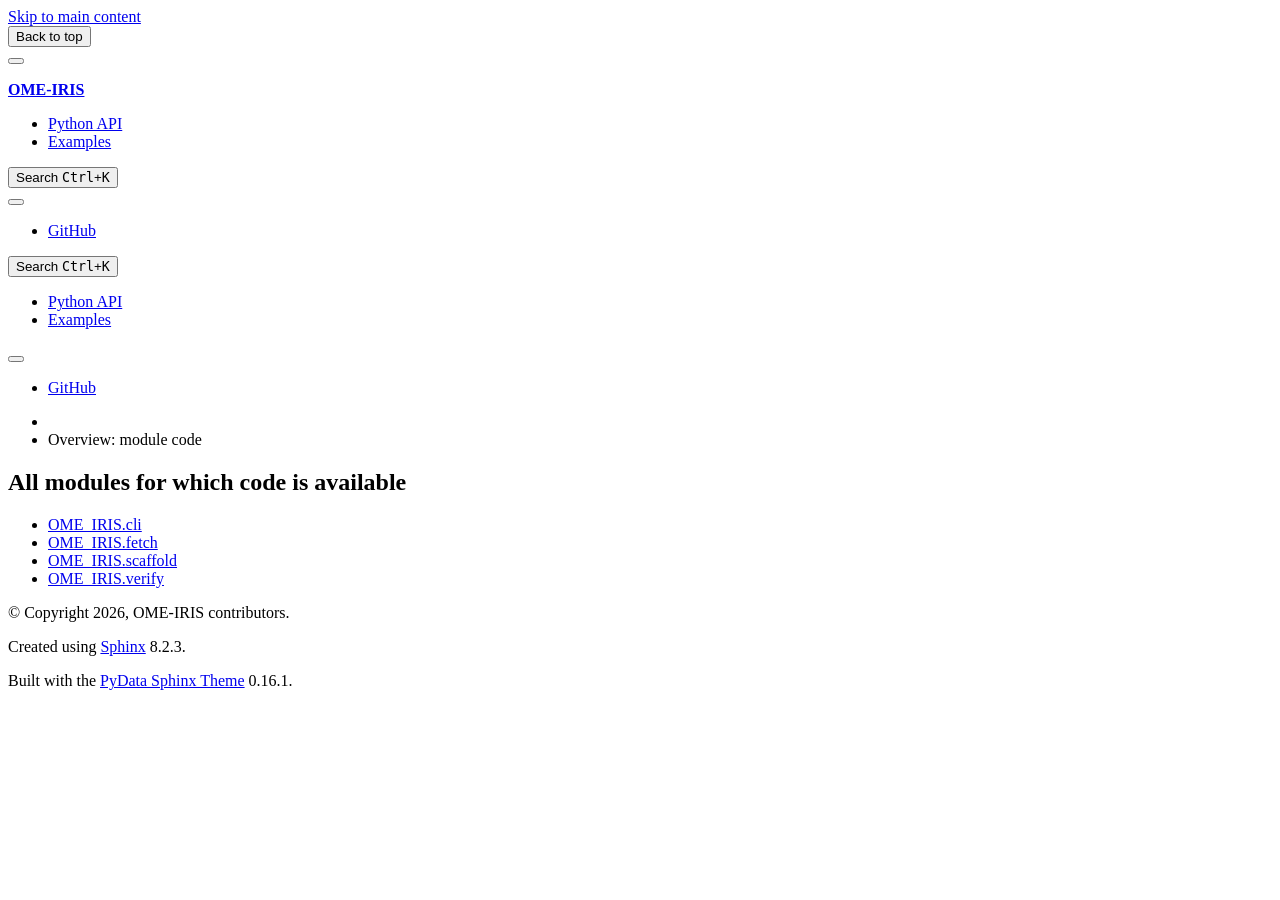
==== _modules/index.html @ 006aa3b8 "Deploying to pages from @ d33bs/OME-IRIS@d303eb231a0f7f720a2506690eaa61949d6cbb72 🚀" ====
<!DOCTYPE html>


<html lang="en" data-content_root="../" >

  <head>
    <meta charset="utf-8" />
    <meta name="viewport" content="width=device-width, initial-scale=1.0" />
    <title>Overview: module code &#8212; OME-IRIS  documentation</title>
  
  
  
  <script data-cfasync="false">
    document.documentElement.dataset.mode = localStorage.getItem("mode") || "";
    document.documentElement.dataset.theme = localStorage.getItem("theme") || "";
  </script>
  <!--
    this give us a css class that will be invisible only if js is disabled
  -->
  <noscript>
    <style>
      .pst-js-only { display: none !important; }

    </style>
  </noscript>
  
  <!-- Loaded before other Sphinx assets -->
  <link href="../_static/styles/theme.css?digest=8878045cc6db502f8baf" rel="stylesheet" />
<link href="../_static/styles/pydata-sphinx-theme.css?digest=8878045cc6db502f8baf" rel="stylesheet" />

    <link rel="stylesheet" type="text/css" href="../_static/pygments.css?v=8f2a1f02" />
    <link rel="stylesheet" type="text/css" href="../_static/mystnb.11b39860a7a0cbfd473a3ad8a317855267ff0bd372690045ca344a6b62be495e.css" />
    <link rel="stylesheet" type="text/css" href="../_static/custom.css?v=cc83fd59" />
  
  <!-- So that users can add custom icons -->
  <script src="../_static/scripts/fontawesome.js?digest=8878045cc6db502f8baf"></script>
  <!-- Pre-loaded scripts that we'll load fully later -->
  <link rel="preload" as="script" href="../_static/scripts/bootstrap.js?digest=8878045cc6db502f8baf" />
<link rel="preload" as="script" href="../_static/scripts/pydata-sphinx-theme.js?digest=8878045cc6db502f8baf" />

    <script src="../_static/documentation_options.js?v=5929fcd5"></script>
    <script src="../_static/doctools.js?v=9bcbadda"></script>
    <script src="../_static/sphinx_highlight.js?v=dc90522c"></script>
    <script>DOCUMENTATION_OPTIONS.pagename = '_modules/index';</script>
    <link rel="index" title="Index" href="../genindex.html" />
    <link rel="search" title="Search" href="../search.html" />
  <meta name="viewport" content="width=device-width, initial-scale=1"/>
  <meta name="docsearch:language" content="en"/>
  <meta name="docsearch:version" content="" />
  </head>
  
  
  <body data-bs-spy="scroll" data-bs-target=".bd-toc-nav" data-offset="180" data-bs-root-margin="0px 0px -60%" data-default-mode="">

  
  
  <div id="pst-skip-link" class="skip-link d-print-none"><a href="#main-content">Skip to main content</a></div>
  
  <div id="pst-scroll-pixel-helper"></div>
  
  <button type="button" class="btn rounded-pill" id="pst-back-to-top">
    <i class="fa-solid fa-arrow-up"></i>Back to top</button>

  
  <dialog id="pst-search-dialog">
    
<form class="bd-search d-flex align-items-center"
      action="../search.html"
      method="get">
  <i class="fa-solid fa-magnifying-glass"></i>
  <input type="search"
         class="form-control"
         name="q"
         placeholder="Search the docs ..."
         aria-label="Search the docs ..."
         autocomplete="off"
         autocorrect="off"
         autocapitalize="off"
         spellcheck="false"/>
  <span class="search-button__kbd-shortcut"><kbd class="kbd-shortcut__modifier">Ctrl</kbd>+<kbd>K</kbd></span>
</form>
  </dialog>

  <div class="pst-async-banner-revealer d-none">
  <aside id="bd-header-version-warning" class="d-none d-print-none" aria-label="Version warning"></aside>
</div>

  
    <header class="bd-header navbar navbar-expand-lg bd-navbar d-print-none">
<div class="bd-header__inner bd-page-width">
  <button class="pst-navbar-icon sidebar-toggle primary-toggle" aria-label="Site navigation">
    <span class="fa-solid fa-bars"></span>
  </button>
  
  
  <div class=" navbar-header-items__start">
    
      <div class="navbar-item">

  
    
  

<a class="navbar-brand logo" href="../index.html">
  
  
  
  
  
  
    <p class="title logo__title">OME-IRIS</p>
  
</a></div>
    
  </div>
  
  <div class=" navbar-header-items">
    
    <div class="me-auto navbar-header-items__center">
      
        <div class="navbar-item">
<nav>
  <ul class="bd-navbar-elements navbar-nav">
    
<li class="nav-item ">
  <a class="nav-link nav-internal" href="../python-api.html">
    Python API
  </a>
</li>


<li class="nav-item ">
  <a class="nav-link nav-internal" href="../examples.html">
    Examples
  </a>
</li>

  </ul>
</nav></div>
      
    </div>
    
    
    <div class="navbar-header-items__end">
      
        <div class="navbar-item navbar-persistent--container">
          

<button class="btn search-button-field search-button__button pst-js-only" title="Search" aria-label="Search" data-bs-placement="bottom" data-bs-toggle="tooltip">
 <i class="fa-solid fa-magnifying-glass"></i>
 <span class="search-button__default-text">Search</span>
 <span class="search-button__kbd-shortcut"><kbd class="kbd-shortcut__modifier">Ctrl</kbd>+<kbd class="kbd-shortcut__modifier">K</kbd></span>
</button>
        </div>
      
      
        <div class="navbar-item">

<button class="btn btn-sm nav-link pst-navbar-icon theme-switch-button pst-js-only" aria-label="Color mode" data-bs-title="Color mode"  data-bs-placement="bottom" data-bs-toggle="tooltip">
  <i class="theme-switch fa-solid fa-sun                fa-lg" data-mode="light" title="Light"></i>
  <i class="theme-switch fa-solid fa-moon               fa-lg" data-mode="dark"  title="Dark"></i>
  <i class="theme-switch fa-solid fa-circle-half-stroke fa-lg" data-mode="auto"  title="System Settings"></i>
</button></div>
      
        <div class="navbar-item"><ul class="navbar-icon-links"
    aria-label="Icon Links">
        <li class="nav-item">
          
          
          
          
          
          
          
          
          <a href="https://github.com/d33bs/OME-IRIS" title="GitHub" class="nav-link pst-navbar-icon" rel="noopener" target="_blank" data-bs-toggle="tooltip" data-bs-placement="bottom"><i class="fa-brands fa-github fa-lg" aria-hidden="true"></i>
            <span class="sr-only">GitHub</span></a>
        </li>
</ul></div>
      
    </div>
    
  </div>
  
  
    <div class="navbar-persistent--mobile">

<button class="btn search-button-field search-button__button pst-js-only" title="Search" aria-label="Search" data-bs-placement="bottom" data-bs-toggle="tooltip">
 <i class="fa-solid fa-magnifying-glass"></i>
 <span class="search-button__default-text">Search</span>
 <span class="search-button__kbd-shortcut"><kbd class="kbd-shortcut__modifier">Ctrl</kbd>+<kbd class="kbd-shortcut__modifier">K</kbd></span>
</button>
    </div>
  

  
</div>

    </header>
  

  <div class="bd-container">
    <div class="bd-container__inner bd-page-width">
      
      
      
        
      
      <dialog id="pst-primary-sidebar-modal"></dialog>
      <div id="pst-primary-sidebar" class="bd-sidebar-primary bd-sidebar hide-on-wide">
        

  
  <div class="sidebar-header-items sidebar-primary__section">
    
    
      <div class="sidebar-header-items__center">
        
          
          
            <div class="navbar-item">
<nav>
  <ul class="bd-navbar-elements navbar-nav">
    
<li class="nav-item ">
  <a class="nav-link nav-internal" href="../python-api.html">
    Python API
  </a>
</li>


<li class="nav-item ">
  <a class="nav-link nav-internal" href="../examples.html">
    Examples
  </a>
</li>

  </ul>
</nav></div>
          
        
      </div>
    
    
    
      <div class="sidebar-header-items__end">
        
          <div class="navbar-item">

<button class="btn btn-sm nav-link pst-navbar-icon theme-switch-button pst-js-only" aria-label="Color mode" data-bs-title="Color mode"  data-bs-placement="bottom" data-bs-toggle="tooltip">
  <i class="theme-switch fa-solid fa-sun                fa-lg" data-mode="light" title="Light"></i>
  <i class="theme-switch fa-solid fa-moon               fa-lg" data-mode="dark"  title="Dark"></i>
  <i class="theme-switch fa-solid fa-circle-half-stroke fa-lg" data-mode="auto"  title="System Settings"></i>
</button></div>
        
          <div class="navbar-item"><ul class="navbar-icon-links"
    aria-label="Icon Links">
        <li class="nav-item">
          
          
          
          
          
          
          
          
          <a href="https://github.com/d33bs/OME-IRIS" title="GitHub" class="nav-link pst-navbar-icon" rel="noopener" target="_blank" data-bs-toggle="tooltip" data-bs-placement="bottom"><i class="fa-brands fa-github fa-lg" aria-hidden="true"></i>
            <span class="sr-only">GitHub</span></a>
        </li>
</ul></div>
        
      </div>
    
  </div>
  
  
  <div class="sidebar-primary-items__end sidebar-primary__section">
      <div class="sidebar-primary-item">
<div id="ethical-ad-placement"
      class="flat"
      data-ea-publisher="readthedocs"
      data-ea-type="readthedocs-sidebar"
      data-ea-manual="true">
</div></div>
  </div>


      </div>
      
      <main id="main-content" class="bd-main" role="main">
        
        
          <div class="bd-content">
            <div class="bd-article-container">
              
              <div class="bd-header-article d-print-none">
<div class="header-article-items header-article__inner">
  
    <div class="header-article-items__start">
      
        <div class="header-article-item">

<nav aria-label="Breadcrumb" class="d-print-none">
  <ul class="bd-breadcrumbs">
    
    <li class="breadcrumb-item breadcrumb-home">
      <a href="../index.html" class="nav-link" aria-label="Home">
        <i class="fa-solid fa-home"></i>
      </a>
    </li>
    <li class="breadcrumb-item active" aria-current="page"><span class="ellipsis">Overview: module code</span></li>
  </ul>
</nav>
</div>
      
    </div>
  
  
</div>
</div>
              
              
              
                
<div id="searchbox"></div>
                <article class="bd-article">
                  
  <h1>All modules for which code is available</h1>
<ul><li><a href="OME_IRIS/cli.html">OME_IRIS.cli</a></li>
<li><a href="OME_IRIS/fetch.html">OME_IRIS.fetch</a></li>
<li><a href="OME_IRIS/scaffold.html">OME_IRIS.scaffold</a></li>
<li><a href="OME_IRIS/verify.html">OME_IRIS.verify</a></li>
</ul>

                </article>
              
              
              
              
              
                <footer class="prev-next-footer d-print-none">
                  
<div class="prev-next-area">
</div>
                </footer>
              
            </div>
            
            
              
            
          </div>
          <footer class="bd-footer-content">
            
          </footer>
        
      </main>
    </div>
  </div>
  
  <!-- Scripts loaded after <body> so the DOM is not blocked -->
  <script defer src="../_static/scripts/bootstrap.js?digest=8878045cc6db502f8baf"></script>
<script defer src="../_static/scripts/pydata-sphinx-theme.js?digest=8878045cc6db502f8baf"></script>

  <footer class="bd-footer">
<div class="bd-footer__inner bd-page-width">
  
    <div class="footer-items__start">
      
        <div class="footer-item">

  <p class="copyright">
    
      © Copyright 2026, OME-IRIS contributors.
      <br/>
    
  </p>
</div>
      
    </div>
  
  
    <div class="footer-items__center">
      
        <div class="footer-item">

  <p class="sphinx-version">
    Created using <a href="https://www.sphinx-doc.org/">Sphinx</a> 8.2.3.
    <br/>
  </p>
</div>
      
    </div>
  
  
    <div class="footer-items__end">
      
        <div class="footer-item">
<p class="theme-version">
  <!-- # L10n: Setting the PST URL as an argument as this does not need to be localized -->
  Built with the <a href="https://pydata-sphinx-theme.readthedocs.io/en/stable/index.html">PyData Sphinx Theme</a> 0.16.1.
</p></div>
      
    </div>
  
</div>

  </footer>
  </body>
</html>
---- _static/styles/theme.css ----
/* Provided by Sphinx's 'basic' theme, and included in the final set of assets */
@import "../basic.css";
---- _static/pygments.css ----
html[data-theme="light"] .highlight pre { line-height: 125%; }
html[data-theme="light"] .highlight td.linenos .normal { color: inherit; background-color: transparent; padding-left: 5px; padding-right: 5px; }
html[data-theme="light"] .highlight span.linenos { color: inherit; background-color: transparent; padding-left: 5px; padding-right: 5px; }
html[data-theme="light"] .highlight td.linenos .special { color: #000000; background-color: #ffffc0; padding-left: 5px; padding-right: 5px; }
html[data-theme="light"] .highlight span.linenos.special { color: #000000; background-color: #ffffc0; padding-left: 5px; padding-right: 5px; }
html[data-theme="light"] .highlight .hll { background-color: #fae4c2 }
html[data-theme="light"] .highlight { background: #fefefe; color: #080808 }
html[data-theme="light"] .highlight .c { color: #515151 } /* Comment */
html[data-theme="light"] .highlight .err { color: #A12236 } /* Error */
html[data-theme="light"] .highlight .k { color: #6730C5 } /* Keyword */
html[data-theme="light"] .highlight .l { color: #7F4707 } /* Literal */
html[data-theme="light"] .highlight .n { color: #080808 } /* Name */
html[data-theme="light"] .highlight .o { color: #00622F } /* Operator */
html[data-theme="light"] .highlight .p { color: #080808 } /* Punctuation */
html[data-theme="light"] .highlight .ch { color: #515151 } /* Comment.Hashbang */
html[data-theme="light"] .highlight .cm { color: #515151 } /* Comment.Multiline */
html[data-theme="light"] .highlight .cp { color: #515151 } /* Comment.Preproc */
html[data-theme="light"] .highlight .cpf { color: #515151 } /* Comment.PreprocFile */
html[data-theme="light"] .highlight .c1 { color: #515151 } /* Comment.Single */
html[data-theme="light"] .highlight .cs { color: #515151 } /* Comment.Special */
html[data-theme="light"] .highlight .gd { color: #005B82 } /* Generic.Deleted */
html[data-theme="light"] .highlight .ge { font-style: italic } /* Generic.Emph */
html[data-theme="light"] .highlight .gh { color: #005B82 } /* Generic.Heading */
html[data-theme="light"] .highlight .gs { font-weight: bold } /* Generic.Strong */
html[data-theme="light"] .highlight .gu { color: #005B82 } /* Generic.Subheading */
html[data-theme="light"] .highlight .kc { color: #6730C5 } /* Keyword.Constant */
html[data-theme="light"] .highlight .kd { color: #6730C5 } /* Keyword.Declaration */
html[data-theme="light"] .highlight .kn { color: #6730C5 } /* Keyword.Namespace */
html[data-theme="light"] .highlight .kp { color: #6730C5 } /* Keyword.Pseudo */
html[data-theme="light"] .highlight .kr { color: #6730C5 } /* Keyword.Reserved */
html[data-theme="light"] .highlight .kt { color: #7F4707 } /* Keyword.Type */
html[data-theme="light"] .highlight .ld { color: #7F4707 } /* Literal.Date */
html[data-theme="light"] .highlight .m { color: #7F4707 } /* Literal.Number */
html[data-theme="light"] .highlight .s { color: #00622F } /* Literal.String */
html[data-theme="light"] .highlight .na { color: #912583 } /* Name.Attribute */
html[data-theme="light"] .highlight .nb { color: #7F4707 } /* Name.Builtin */
html[data-theme="light"] .highlight .nc { color: #005B82 } /* Name.Class */
html[data-theme="light"] .highlight .no { color: #005B82 } /* Name.Constant */
html[data-theme="light"] .highlight .nd { color: #7F4707 } /* Name.Decorator */
html[data-theme="light"] .highlight .ni { color: #00622F } /* Name.Entity */
html[data-theme="light"] .highlight .ne { color: #6730C5 } /* Name.Exception */
html[data-theme="light"] .highlight .nf { color: #005B82 } /* Name.Function */
html[data-theme="light"] .highlight .nl { color: #7F4707 } /* Name.Label */
html[data-theme="light"] .highlight .nn { color: #080808 } /* Name.Namespace */
html[data-theme="light"] .highlight .nx { color: #080808 } /* Name.Other */
html[data-theme="light"] .highlight .py { color: #005B82 } /* Name.Property */
html[data-theme="light"] .highlight .nt { color: #005B82 } /* Name.Tag */
html[data-theme="light"] .highlight .nv { color: #A12236 } /* Name.Variable */
html[data-theme="light"] .highlight .ow { color: #6730C5 } /* Operator.Word */
html[data-theme="light"] .highlight .pm { color: #080808 } /* Punctuation.Marker */
html[data-theme="light"] .highlight .w { color: #080808 } /* Text.Whitespace */
html[data-theme="light"] .highlight .mb { color: #7F4707 } /* Literal.Number.Bin */
html[data-theme="light"] .highlight .mf { color: #7F4707 } /* Literal.Number.Float */
html[data-theme="light"] .highlight .mh { color: #7F4707 } /* Literal.Number.Hex */
html[data-theme="light"] .highlight .mi { color: #7F4707 } /* Literal.Number.Integer */
html[data-theme="light"] .highlight .mo { color: #7F4707 } /* Literal.Number.Oct */
html[data-theme="light"] .highlight .sa { color: #00622F } /* Literal.String.Affix */
html[data-theme="light"] .highlight .sb { color: #00622F } /* Literal.String.Backtick */
html[data-theme="light"] .highlight .sc { color: #00622F } /* Literal.String.Char */
html[data-theme="light"] .highlight .dl { color: #00622F } /* Literal.String.Delimiter */
html[data-theme="light"] .highlight .sd { color: #00622F } /* Literal.String.Doc */
html[data-theme="light"] .highlight .s2 { color: #00622F } /* Literal.String.Double */
html[data-theme="light"] .highlight .se { color: #00622F } /* Literal.String.Escape */
html[data-theme="light"] .highlight .sh { color: #00622F } /* Literal.String.Heredoc */
html[data-theme="light"] .highlight .si { color: #00622F } /* Literal.String.Interpol */
html[data-theme="light"] .highlight .sx { color: #00622F } /* Literal.String.Other */
html[data-theme="light"] .highlight .sr { color: #A12236 } /* Literal.String.Regex */
html[data-theme="light"] .highlight .s1 { color: #00622F } /* Literal.String.Single */
html[data-theme="light"] .highlight .ss { color: #005B82 } /* Literal.String.Symbol */
html[data-theme="light"] .highlight .bp { color: #7F4707 } /* Name.Builtin.Pseudo */
html[data-theme="light"] .highlight .fm { color: #005B82 } /* Name.Function.Magic */
html[data-theme="light"] .highlight .vc { color: #A12236 } /* Name.Variable.Class */
html[data-theme="light"] .highlight .vg { color: #A12236 } /* Name.Variable.Global */
html[data-theme="light"] .highlight .vi { color: #A12236 } /* Name.Variable.Instance */
html[data-theme="light"] .highlight .vm { color: #7F4707 } /* Name.Variable.Magic */
html[data-theme="light"] .highlight .il { color: #7F4707 } /* Literal.Number.Integer.Long */
html[data-theme="dark"] .highlight pre { line-height: 125%; }
html[data-theme="dark"] .highlight td.linenos .normal { color: inherit; background-color: transparent; padding-left: 5px; padding-right: 5px; }
html[data-theme="dark"] .highlight span.linenos { color: inherit; background-color: transparent; padding-left: 5px; padding-right: 5px; }
html[data-theme="dark"] .highlight td.linenos .special { color: #000000; background-color: #ffffc0; padding-left: 5px; padding-right: 5px; }
html[data-theme="dark"] .highlight span.linenos.special { color: #000000; background-color: #ffffc0; padding-left: 5px; padding-right: 5px; }
html[data-theme="dark"] .highlight .hll { background-color: #ffd9002e }
html[data-theme="dark"] .highlight { background: #2b2b2b; color: #F8F8F2 }
html[data-theme="dark"] .highlight .c { color: #FFD900 } /* Comment */
html[data-theme="dark"] .highlight .err { color: #FFA07A } /* Error */
html[data-theme="dark"] .highlight .k { color: #DCC6E0 } /* Keyword */
html[data-theme="dark"] .highlight .l { color: #FFD900 } /* Literal */
html[data-theme="dark"] .highlight .n { color: #F8F8F2 } /* Name */
html[data-theme="dark"] .highlight .o { color: #ABE338 } /* Operator */
html[data-theme="dark"] .highlight .p { color: #F8F8F2 } /* Punctuation */
html[data-theme="dark"] .highlight .ch { color: #FFD900 } /* Comment.Hashbang */
html[data-theme="dark"] .highlight .cm { color: #FFD900 } /* Comment.Multiline */
html[data-theme="dark"] .highlight .cp { color: #FFD900 } /* Comment.Preproc */
html[data-theme="dark"] .highlight .cpf { color: #FFD900 } /* Comment.PreprocFile */
html[data-theme="dark"] .highlight .c1 { color: #FFD900 } /* Comment.Single */
html[data-theme="dark"] .highlight .cs { color: #FFD900 } /* Comment.Special */
html[data-theme="dark"] .highlight .gd { color: #00E0E0 } /* Generic.Deleted */
html[data-theme="dark"] .highlight .ge { font-style: italic } /* Generic.Emph */
html[data-theme="dark"] .highlight .gh { color: #00E0E0 } /* Generic.Heading */
html[data-theme="dark"] .highlight .gs { font-weight: bold } /* Generic.Strong */
html[data-theme="dark"] .highlight .gu { color: #00E0E0 } /* Generic.Subheading */
html[data-theme="dark"] .highlight .kc { color: #DCC6E0 } /* Keyword.Constant */
html[data-theme="dark"] .highlight .kd { color: #DCC6E0 } /* Keyword.Declaration */
html[data-theme="dark"] .highlight .kn { color: #DCC6E0 } /* Keyword.Namespace */
html[data-theme="dark"] .highlight .kp { color: #DCC6E0 } /* Keyword.Pseudo */
html[data-theme="dark"] .highlight .kr { color: #DCC6E0 } /* Keyword.Reserved */
html[data-theme="dark"] .highlight .kt { color: #FFD900 } /* Keyword.Type */
html[data-theme="dark"] .highlight .ld { color: #FFD900 } /* Literal.Date */
html[data-theme="dark"] .highlight .m { color: #FFD900 } /* Literal.Number */
html[data-theme="dark"] .highlight .s { color: #ABE338 } /* Literal.String */
html[data-theme="dark"] .highlight .na { color: #FFD900 } /* Name.Attribute */
html[data-theme="dark"] .highlight .nb { color: #FFD900 } /* Name.Builtin */
html[data-theme="dark"] .highlight .nc { color: #00E0E0 } /* Name.Class */
html[data-theme="dark"] .highlight .no { color: #00E0E0 } /* Name.Constant */
html[data-theme="dark"] .highlight .nd { color: #FFD900 } /* Name.Decorator */
html[data-theme="dark"] .highlight .ni { color: #ABE338 } /* Name.Entity */
html[data-theme="dark"] .highlight .ne { color: #DCC6E0 } /* Name.Exception */
html[data-theme="dark"] .highlight .nf { color: #00E0E0 } /* Name.Function */
html[data-theme="dark"] .highlight .nl { color: #FFD900 } /* Name.Label */
html[data-theme="dark"] .highlight .nn { color: #F8F8F2 } /* Name.Namespace */
html[data-theme="dark"] .highlight .nx { color: #F8F8F2 } /* Name.Other */
html[data-theme="dark"] .highlight .py { color: #00E0E0 } /* Name.Property */
html[data-theme="dark"] .highlight .nt { color: #00E0E0 } /* Name.Tag */
html[data-theme="dark"] .highlight .nv { color: #FFA07A } /* Name.Variable */
html[data-theme="dark"] .highlight .ow { color: #DCC6E0 } /* Operator.Word */
html[data-theme="dark"] .highlight .pm { color: #F8F8F2 } /* Punctuation.Marker */
html[data-theme="dark"] .highlight .w { color: #F8F8F2 } /* Text.Whitespace */
html[data-theme="dark"] .highlight .mb { color: #FFD900 } /* Literal.Number.Bin */
html[data-theme="dark"] .highlight .mf { color: #FFD900 } /* Literal.Number.Float */
html[data-theme="dark"] .highlight .mh { color: #FFD900 } /* Literal.Number.Hex */
html[data-theme="dark"] .highlight .mi { color: #FFD900 } /* Literal.Number.Integer */
html[data-theme="dark"] .highlight .mo { color: #FFD900 } /* Literal.Number.Oct */
html[data-theme="dark"] .highlight .sa { color: #ABE338 } /* Literal.String.Affix */
html[data-theme="dark"] .highlight .sb { color: #ABE338 } /* Literal.String.Backtick */
html[data-theme="dark"] .highlight .sc { color: #ABE338 } /* Literal.String.Char */
html[data-theme="dark"] .highlight .dl { color: #ABE338 } /* Literal.String.Delimiter */
html[data-theme="dark"] .highlight .sd { color: #ABE338 } /* Literal.String.Doc */
html[data-theme="dark"] .highlight .s2 { color: #ABE338 } /* Literal.String.Double */
html[data-theme="dark"] .highlight .se { color: #ABE338 } /* Literal.String.Escape */
html[data-theme="dark"] .highlight .sh { color: #ABE338 } /* Literal.String.Heredoc */
html[data-theme="dark"] .highlight .si { color: #ABE338 } /* Literal.String.Interpol */
html[data-theme="dark"] .highlight .sx { color: #ABE338 } /* Literal.String.Other */
html[data-theme="dark"] .highlight .sr { color: #FFA07A } /* Literal.String.Regex */
html[data-theme="dark"] .highlight .s1 { color: #ABE338 } /* Literal.String.Single */
html[data-theme="dark"] .highlight .ss { color: #00E0E0 } /* Literal.String.Symbol */
html[data-theme="dark"] .highlight .bp { color: #FFD900 } /* Name.Builtin.Pseudo */
html[data-theme="dark"] .highlight .fm { color: #00E0E0 } /* Name.Function.Magic */
html[data-theme="dark"] .highlight .vc { color: #FFA07A } /* Name.Variable.Class */
html[data-theme="dark"] .highlight .vg { color: #FFA07A } /* Name.Variable.Global */
html[data-theme="dark"] .highlight .vi { color: #FFA07A } /* Name.Variable.Instance */
html[data-theme="dark"] .highlight .vm { color: #FFD900 } /* Name.Variable.Magic */
html[data-theme="dark"] .highlight .il { color: #FFD900 } /* Literal.Number.Integer.Long */
---- _static/mystnb.11b39860a7a0cbfd473a3ad8a317855267ff0bd372690045ca344a6b62be495e.css ----
/* Dark mode support:
 * if <html> (e.g. Furo theme) or <body> (e.g. PyData theme) has `data-theme` set, respect it.
 * else default to the system color scheme
 */
@media (prefers-color-scheme: dark) {
	:root {
		--light: ;
		--dark: initial;
	}
}

@media (prefers-color-scheme: light) {
	:root {
		--dark: ;
		--light: initial;
	}
}

:is(html, body)[data-theme="dark"] {
	--light: ;
	--dark: initial;
}

:is(html, body)[data-theme="light"] {
	--dark: ;
	--light: initial;
}

/* Variables */
:root {
  /*
  Following palettes are generated by using https://m2.material.io/design/color/the-color-system.html#tools-for-picking-colors
  - neutral palette with #fcfcfc and danger palette with #ffdddd as base colors.
  50 means lightest, 900 means darkest; less used intermediate shades are omitted
  but can be added when needed by accessing full palette from the above link.
  */
  --mystnb-neutral-palette-50: #fcfcfc;
  --mystnb-neutral-palette-100: #f7f7f7;
  --mystnb-neutral-palette-400: #cccccc;
  --mystnb-neutral-palette-500: #afafaf;
  --mystnb-neutral-palette-800: #505050;
  --mystnb-neutral-palette-900: #2d2d2d;

  --mystnb-danger-palette-50: #ffdddd;
  --mystnb-danger-palette-100: #f5acad;
  --mystnb-danger-palette-400: #c42029;
  --mystnb-danger-palette-500: #b40008;
  --mystnb-danger-palette-800: #850010;
  --mystnb-danger-palette-900: #680010;

  /* MyST-NB specific variables; colors should be logically picked from palettes */
  --mystnb-source-bg-color: var(--light, var(--mystnb-neutral-palette-100)) var(--dark, var(--mystnb-neutral-palette-800));
  --mystnb-stdout-bg-color: var(--light, var(--mystnb-neutral-palette-50)) var(--dark, var(--mystnb-neutral-palette-900));
  --mystnb-stderr-bg-color: var(--light, var(--mystnb-danger-palette-50)) var(--dark, var(--mystnb-danger-palette-900));
  --mystnb-traceback-bg-color: var(--light, var(--mystnb-neutral-palette-50)) var(--dark, var(--mystnb-neutral-palette-900));
  --mystnb-source-border-color: var(--light, var(--mystnb-neutral-palette-400)) var(--dark, var(--mystnb-neutral-palette-500));
  --mystnb-source-margin-color: green;
  --mystnb-stdout-border-color: var(--light, var(--mystnb-neutral-palette-100)) var(--dark, var(--mystnb-neutral-palette-800));
  --mystnb-stderr-border-color: var(--light, var(--mystnb-neutral-palette-100)) var(--dark, var(--mystnb-neutral-palette-800));
  --mystnb-traceback-border-color: var(--light, var(--mystnb-danger-palette-100)) var(--dark, var(--mystnb-danger-palette-800));
  --mystnb-hide-prompt-opacity: 70%;
  --mystnb-source-border-radius: .4em;
  --mystnb-source-border-width: 1px;
  --mystnb-scrollbar-width: 0.3rem;
  --mystnb-scrollbar-height: 0.3rem;
  --mystnb-scrollbar-thumb-color: var(--light, var(--mystnb-neutral-palette-400)) var(--dark, var(--mystnb-neutral-palette-500));
  --mystnb-scrollbar-thumb-hover-color: var(--light, var(--mystnb-neutral-palette-500)) var(--dark, var(--mystnb-neutral-palette-400));
  --mystnb-scrollbar-thumb-border-radius: 0.25rem;
}


/* Whole cell */
div.container.cell {
  padding-left: 0;
  margin-bottom: 1em;
}

/* Removing all background formatting so we can control at the div level */
.cell_input div.highlight,
.cell_output pre,
.cell_input pre,
.cell_output .output {
  border: none;
  box-shadow: none;
}

.cell_output .output pre,
.cell_input pre {
  margin: 0px;
}

/* Input cells */
div.cell > div.cell_input {
  padding-left: 0em;
  padding-right: 0em;
  border: var(--mystnb-source-border-width) var(--mystnb-source-border-color) solid;
  background-color: var(--mystnb-source-bg-color);
  border-left-color: var(--mystnb-source-margin-color);
  border-left-width: medium;
  border-radius: var(--mystnb-source-border-radius);
}

div.cell_input>div,
div.cell_output div.output>div.highlight {
  margin: 0em !important;
  border: none !important;
}

/* All cell outputs */
.cell_output {
  padding-left: 1em;
  padding-right: 0em;
  margin-top: 1em;
}

/* Text outputs from cells */
.cell_output .output.text_plain,
.cell_output .output.traceback,
.cell_output .output.stream,
.cell_output .output.stderr {
  margin-top: 1em;
  margin-bottom: 0em;
  box-shadow: none;
}

.cell_output .output.text_plain:not(:has(.highlight)),
.cell_output .output.stream:not(:has(.highlight)) {
  /* plain (or stream of) output, not containing a pygments-highlighted block */
  background: var(--mystnb-stdout-bg-color);
  border: 1px solid var(--mystnb-stdout-border-color);
}

.cell_output .output.stderr {
  background: var(--mystnb-stderr-bg-color);
  border: 1px solid var(--mystnb-stderr-border-color);
}

.cell_output .output.traceback {
  background: var(--mystnb-traceback-bg-color);
  border: 1px solid var(--mystnb-traceback-border-color);
}

/* --- Collapsible cell content --- */

/*
encourage summary container to blend in with its parent.
p.admonition-title should hold the title styles.
*/
div.cell details.hide summary {
  border-left: unset;
  padding: inherit;
  margin: inherit;
  background-color: inherit;
}

/* Neighboring input/output elements - spacing, borders */
div.cell details.hide.above-input + details.below-input,
div.cell div.cell_input + details.below-input
{
  margin-top: 0;
}

div.cell details.hide.above-input:has(+ details.below-input),
div.cell div.cell_input:has(+ details.below-input)
{
  margin-bottom: 0;
}

div.cell:has(> *:nth-child(2)) div.cell_input:first-child,
div.cell:has(> *:nth-child(2)) details:first-child
{
  border-bottom-left-radius: 0;
  border-bottom-right-radius: 0;
}

div.cell:has(> *:nth-child(2)) div.cell_input:last-child,
div.cell:has(> *:nth-child(2)) details:last-child
{
  border-top-left-radius: 0;
  border-top-right-radius: 0;
}

/* intra-label styles for collapsibles */
div.cell.container details.hide.above-input>summary,
div.cell.container details.hide.below-input>summary,
div.cell.container details.hide.above-output>summary
{
  display: block;
  border-left: none;
}

div.cell details.hide>summary>p.admonition-title {
  display: list-item;
  margin-bottom: 0;
}

div.cell details.hide:not([open]) {
  padding-bottom: 0;
}

div.cell details.hide[open]>summary>p.collapsed {
  display: none;
}

div.cell details.hide:not([open])>summary>p.expanded {
  display: none;
}

@keyframes collapsed-fade-in {
  0% {
    opacity: 0;
  }

  100% {
    opacity: 1;
  }
}
div.cell details.hide[open]>summary~* {
  -moz-animation: collapsed-fade-in 0.3s ease-in-out;
  -webkit-animation: collapsed-fade-in 0.3s ease-in-out;
  animation: collapsed-fade-in 0.3s ease-in-out;
}

/* Clear conflicting styles for details and admonitions set by some themes */
div.cell details.admonition summary::before {
  content: unset;
}

/* Math align to the left */
.cell_output .MathJax_Display {
  text-align: left !important;
}

/** source code line numbers **/
span.linenos {
  opacity: 0.5;
}

/* Inline text from `paste` operation */

span.pasted-text {
  font-weight: bold;
}

span.pasted-inline img {
  max-height: 2em;
}

tbody span.pasted-inline img {
  max-height: none;
}


/* Adding scroll bars if tags: output_scroll, scroll-output, and scroll-input
 * On screens, we want to scroll, but on print show all
 *
 * It was before in https://github.com/executablebooks/sphinx-book-theme/blob/eb1b6baf098b27605e8f2b7b2979b17ebf1b9540/src/sphinx_book_theme/assets/styles/extensions/_myst-nb.scss
*/
div.cell:is(
    .tag_output_scroll,
    .tag_scroll-output,
    .config_scroll_outputs
  )
  div.cell_output,
div.cell.tag_scroll-input div.cell_input {
  max-height: 24em;
  overflow-y: auto;
  max-width: 100%;
  overflow-x: auto;
}

div.cell.config_scroll_outputs div.cell_output:has(img) {
  /* If the output cell has image(s), allow it to take 90% of viewport height
  but still bounded between 24em and 60em */
  max-height: clamp(24em, 90vh, 60em);
}

/* Custom scrollbars */
div.cell:is(
    .tag_output_scroll,
    .tag_scroll-output,
    .config_scroll_outputs
  )
  div.cell_output::-webkit-scrollbar,
div.cell.tag_scroll-input div.cell_input::-webkit-scrollbar {
  width: var(--mystnb-scrollbar-width);
  height: var(--mystnb-scrollbar-height);
}

div.cell:is(
    .tag_output_scroll,
    .tag_scroll-output,
    .config_scroll_outputs
  )
  div.cell_output::-webkit-scrollbar-thumb,
div.cell.tag_scroll-input div.cell_input::-webkit-scrollbar-thumb {
  background: var(--mystnb-scrollbar-thumb-color);
  border-radius: var(--mystnb-scrollbar-thumb-border-radius);
}

div.cell:is(
    .tag_output_scroll,
    .tag_scroll-output,
    .config_scroll_outputs
  )
  div.cell_output::-webkit-scrollbar-thumb:hover,
div.cell.tag_scroll-input div.cell_input::-webkit-scrollbar-thumb:hover {
  background: var(--mystnb-scrollbar-thumb-hover-color);
}

/* In print mode, unset scroll styles */
@media print {
  div.cell:is(
      .tag_output_scroll,
      .tag_scroll-output,
      .config_scroll_outputs
    )
    div.cell_output,
  div.cell.tag_scroll-input div.cell_input {
    max-height: unset;
    overflow-y: visible;
    max-width: unset;
    overflow-x: visible;
  }
}

/* Font colors for translated ANSI escape sequences
Color values are copied from Jupyter Notebook
https://github.com/jupyter/notebook/blob/52581f8eda9b319eb0390ac77fe5903c38f81e3e/notebook/static/notebook/less/ansicolors.less#L14-L21
Background colors from
https://nbsphinx.readthedocs.io/en/latest/code-cells.html#ANSI-Colors
*/
div.highlight .-Color-Bold {
  font-weight: bold;
}

div.highlight .-Color[class*=-Black] {
  color: #3E424D
}

div.highlight .-Color[class*=-Red] {
  color: #E75C58
}

div.highlight .-Color[class*=-Green] {
  color: #00A250
}

div.highlight .-Color[class*=-Yellow] {
  color: #DDB62B
}

div.highlight .-Color[class*=-Blue] {
  color: #208FFB
}

div.highlight .-Color[class*=-Magenta] {
  color: #D160C4
}

div.highlight .-Color[class*=-Cyan] {
  color: #60C6C8
}

div.highlight .-Color[class*=-White] {
  color: #C5C1B4
}

div.highlight .-Color[class*=-BGBlack] {
  background-color: #3E424D
}

div.highlight .-Color[class*=-BGRed] {
  background-color: #E75C58
}

div.highlight .-Color[class*=-BGGreen] {
  background-color: #00A250
}

div.highlight .-Color[class*=-BGYellow] {
  background-color: #DDB62B
}

div.highlight .-Color[class*=-BGBlue] {
  background-color: #208FFB
}

div.highlight .-Color[class*=-BGMagenta] {
  background-color: #D160C4
}

div.highlight .-Color[class*=-BGCyan] {
  background-color: #60C6C8
}

div.highlight .-Color[class*=-BGWhite] {
  background-color: #C5C1B4
}

/* Font colors for 8-bit ANSI */

div.highlight .-Color[class*=-C0] {
  color: #000000
}

div.highlight .-Color[class*=-BGC0] {
  background-color: #000000
}

div.highlight .-Color[class*=-C1] {
  color: #800000
}

div.highlight .-Color[class*=-BGC1] {
  background-color: #800000
}

div.highlight .-Color[class*=-C2] {
  color: #008000
}

div.highlight .-Color[class*=-BGC2] {
  background-color: #008000
}

div.highlight .-Color[class*=-C3] {
  color: #808000
}

div.highlight .-Color[class*=-BGC3] {
  background-color: #808000
}

div.highlight .-Color[class*=-C4] {
  color: #000080
}

div.highlight .-Color[class*=-BGC4] {
  background-color: #000080
}

div.highlight .-Color[class*=-C5] {
  color: #800080
}

div.highlight .-Color[class*=-BGC5] {
  background-color: #800080
}

div.highlight .-Color[class*=-C6] {
  color: #008080
}

div.highlight .-Color[class*=-BGC6] {
  background-color: #008080
}

div.highlight .-Color[class*=-C7] {
  color: #C0C0C0
}

div.highlight .-Color[class*=-BGC7] {
  background-color: #C0C0C0
}

div.highlight .-Color[class*=-C8] {
  color: #808080
}

div.highlight .-Color[class*=-BGC8] {
  background-color: #808080
}

div.highlight .-Color[class*=-C9] {
  color: #FF0000
}

div.highlight .-Color[class*=-BGC9] {
  background-color: #FF0000
}

div.highlight .-Color[class*=-C10] {
  color: #00FF00
}

div.highlight .-Color[class*=-BGC10] {
  background-color: #00FF00
}

div.highlight .-Color[class*=-C11] {
  color: #FFFF00
}

div.highlight .-Color[class*=-BGC11] {
  background-color: #FFFF00
}

div.highlight .-Color[class*=-C12] {
  color: #0000FF
}

div.highlight .-Color[class*=-BGC12] {
  background-color: #0000FF
}

div.highlight .-Color[class*=-C13] {
  color: #FF00FF
}

div.highlight .-Color[class*=-BGC13] {
  background-color: #FF00FF
}

div.highlight .-Color[class*=-C14] {
  color: #00FFFF
}

div.highlight .-Color[class*=-BGC14] {
  background-color: #00FFFF
}

div.highlight .-Color[class*=-C15] {
  color: #FFFFFF
}

div.highlight .-Color[class*=-BGC15] {
  background-color: #FFFFFF
}

div.highlight .-Color[class*=-C16] {
  color: #000000
}

div.highlight .-Color[class*=-BGC16] {
  background-color: #000000
}

div.highlight .-Color[class*=-C17] {
  color: #00005F
}

div.highlight .-Color[class*=-BGC17] {
  background-color: #00005F
}

div.highlight .-Color[class*=-C18] {
  color: #000087
}

div.highlight .-Color[class*=-BGC18] {
  background-color: #000087
}

div.highlight .-Color[class*=-C19] {
  color: #0000AF
}

div.highlight .-Color[class*=-BGC19] {
  background-color: #0000AF
}

div.highlight .-Color[class*=-C20] {
  color: #0000D7
}

div.highlight .-Color[class*=-BGC20] {
  background-color: #0000D7
}

div.highlight .-Color[class*=-C21] {
  color: #0000FF
}

div.highlight .-Color[class*=-BGC21] {
  background-color: #0000FF
}

div.highlight .-Color[class*=-C22] {
  color: #005F00
}

div.highlight .-Color[class*=-BGC22] {
  background-color: #005F00
}

div.highlight .-Color[class*=-C23] {
  color: #005F5F
}

div.highlight .-Color[class*=-BGC23] {
  background-color: #005F5F
}

div.highlight .-Color[class*=-C24] {
  color: #005F87
}

div.highlight .-Color[class*=-BGC24] {
  background-color: #005F87
}

div.highlight .-Color[class*=-C25] {
  color: #005FAF
}

div.highlight .-Color[class*=-BGC25] {
  background-color: #005FAF
}

div.highlight .-Color[class*=-C26] {
  color: #005FD7
}

div.highlight .-Color[class*=-BGC26] {
  background-color: #005FD7
}

div.highlight .-Color[class*=-C27] {
  color: #005FFF
}

div.highlight .-Color[class*=-BGC27] {
  background-color: #005FFF
}

div.highlight .-Color[class*=-C28] {
  color: #008700
}

div.highlight .-Color[class*=-BGC28] {
  background-color: #008700
}

div.highlight .-Color[class*=-C29] {
  color: #00875F
}

div.highlight .-Color[class*=-BGC29] {
  background-color: #00875F
}

div.highlight .-Color[class*=-C30] {
  color: #008787
}

div.highlight .-Color[class*=-BGC30] {
  background-color: #008787
}

div.highlight .-Color[class*=-C31] {
  color: #0087AF
}

div.highlight .-Color[class*=-BGC31] {
  background-color: #0087AF
}

div.highlight .-Color[class*=-C32] {
  color: #0087D7
}

div.highlight .-Color[class*=-BGC32] {
  background-color: #0087D7
}

div.highlight .-Color[class*=-C33] {
  color: #0087FF
}

div.highlight .-Color[class*=-BGC33] {
  background-color: #0087FF
}

div.highlight .-Color[class*=-C34] {
  color: #00AF00
}

div.highlight .-Color[class*=-BGC34] {
  background-color: #00AF00
}

div.highlight .-Color[class*=-C35] {
  color: #00AF5F
}

div.highlight .-Color[class*=-BGC35] {
  background-color: #00AF5F
}

div.highlight .-Color[class*=-C36] {
  color: #00AF87
}

div.highlight .-Color[class*=-BGC36] {
  background-color: #00AF87
}

div.highlight .-Color[class*=-C37] {
  color: #00AFAF
}

div.highlight .-Color[class*=-BGC37] {
  background-color: #00AFAF
}

div.highlight .-Color[class*=-C38] {
  color: #00AFD7
}

div.highlight .-Color[class*=-BGC38] {
  background-color: #00AFD7
}

div.highlight .-Color[class*=-C39] {
  color: #00AFFF
}

div.highlight .-Color[class*=-BGC39] {
  background-color: #00AFFF
}

div.highlight .-Color[class*=-C40] {
  color: #00D700
}

div.highlight .-Color[class*=-BGC40] {
  background-color: #00D700
}

div.highlight .-Color[class*=-C41] {
  color: #00D75F
}

div.highlight .-Color[class*=-BGC41] {
  background-color: #00D75F
}

div.highlight .-Color[class*=-C42] {
  color: #00D787
}

div.highlight .-Color[class*=-BGC42] {
  background-color: #00D787
}

div.highlight .-Color[class*=-C43] {
  color: #00D7AF
}

div.highlight .-Color[class*=-BGC43] {
  background-color: #00D7AF
}

div.highlight .-Color[class*=-C44] {
  color: #00D7D7
}

div.highlight .-Color[class*=-BGC44] {
  background-color: #00D7D7
}

div.highlight .-Color[class*=-C45] {
  color: #00D7FF
}

div.highlight .-Color[class*=-BGC45] {
  background-color: #00D7FF
}

div.highlight .-Color[class*=-C46] {
  color: #00FF00
}

div.highlight .-Color[class*=-BGC46] {
  background-color: #00FF00
}

div.highlight .-Color[class*=-C47] {
  color: #00FF5F
}

div.highlight .-Color[class*=-BGC47] {
  background-color: #00FF5F
}

div.highlight .-Color[class*=-C48] {
  color: #00FF87
}

div.highlight .-Color[class*=-BGC48] {
  background-color: #00FF87
}

div.highlight .-Color[class*=-C49] {
  color: #00FFAF
}

div.highlight .-Color[class*=-BGC49] {
  background-color: #00FFAF
}

div.highlight .-Color[class*=-C50] {
  color: #00FFD7
}

div.highlight .-Color[class*=-BGC50] {
  background-color: #00FFD7
}

div.highlight .-Color[class*=-C51] {
  color: #00FFFF
}

div.highlight .-Color[class*=-BGC51] {
  background-color: #00FFFF
}

div.highlight .-Color[class*=-C52] {
  color: #5F0000
}

div.highlight .-Color[class*=-BGC52] {
  background-color: #5F0000
}

div.highlight .-Color[class*=-C53] {
  color: #5F005F
}

div.highlight .-Color[class*=-BGC53] {
  background-color: #5F005F
}

div.highlight .-Color[class*=-C54] {
  color: #5F0087
}

div.highlight .-Color[class*=-BGC54] {
  background-color: #5F0087
}

div.highlight .-Color[class*=-C55] {
  color: #5F00AF
}

div.highlight .-Color[class*=-BGC55] {
  background-color: #5F00AF
}

div.highlight .-Color[class*=-C56] {
  color: #5F00D7
}

div.highlight .-Color[class*=-BGC56] {
  background-color: #5F00D7
}

div.highlight .-Color[class*=-C57] {
  color: #5F00FF
}

div.highlight .-Color[class*=-BGC57] {
  background-color: #5F00FF
}

div.highlight .-Color[class*=-C58] {
  color: #5F5F00
}

div.highlight .-Color[class*=-BGC58] {
  background-color: #5F5F00
}

div.highlight .-Color[class*=-C59] {
  color: #5F5F5F
}

div.highlight .-Color[class*=-BGC59] {
  background-color: #5F5F5F
}

div.highlight .-Color[class*=-C60] {
  color: #5F5F87
}

div.highlight .-Color[class*=-BGC60] {
  background-color: #5F5F87
}

div.highlight .-Color[class*=-C61] {
  color: #5F5FAF
}

div.highlight .-Color[class*=-BGC61] {
  background-color: #5F5FAF
}

div.highlight .-Color[class*=-C62] {
  color: #5F5FD7
}

div.highlight .-Color[class*=-BGC62] {
  background-color: #5F5FD7
}

div.highlight .-Color[class*=-C63] {
  color: #5F5FFF
}

div.highlight .-Color[class*=-BGC63] {
  background-color: #5F5FFF
}

div.highlight .-Color[class*=-C64] {
  color: #5F8700
}

div.highlight .-Color[class*=-BGC64] {
  background-color: #5F8700
}

div.highlight .-Color[class*=-C65] {
  color: #5F875F
}

div.highlight .-Color[class*=-BGC65] {
  background-color: #5F875F
}

div.highlight .-Color[class*=-C66] {
  color: #5F8787
}

div.highlight .-Color[class*=-BGC66] {
  background-color: #5F8787
}

div.highlight .-Color[class*=-C67] {
  color: #5F87AF
}

div.highlight .-Color[class*=-BGC67] {
  background-color: #5F87AF
}

div.highlight .-Color[class*=-C68] {
  color: #5F87D7
}

div.highlight .-Color[class*=-BGC68] {
  background-color: #5F87D7
}

div.highlight .-Color[class*=-C69] {
  color: #5F87FF
}

div.highlight .-Color[class*=-BGC69] {
  background-color: #5F87FF
}

div.highlight .-Color[class*=-C70] {
  color: #5FAF00
}

div.highlight .-Color[class*=-BGC70] {
  background-color: #5FAF00
}

div.highlight .-Color[class*=-C71] {
  color: #5FAF5F
}

div.highlight .-Color[class*=-BGC71] {
  background-color: #5FAF5F
}

div.highlight .-Color[class*=-C72] {
  color: #5FAF87
}

div.highlight .-Color[class*=-BGC72] {
  background-color: #5FAF87
}

div.highlight .-Color[class*=-C73] {
  color: #5FAFAF
}

div.highlight .-Color[class*=-BGC73] {
  background-color: #5FAFAF
}

div.highlight .-Color[class*=-C74] {
  color: #5FAFD7
}

div.highlight .-Color[class*=-BGC74] {
  background-color: #5FAFD7
}

div.highlight .-Color[class*=-C75] {
  color: #5FAFFF
}

div.highlight .-Color[class*=-BGC75] {
  background-color: #5FAFFF
}

div.highlight .-Color[class*=-C76] {
  color: #5FD700
}

div.highlight .-Color[class*=-BGC76] {
  background-color: #5FD700
}

div.highlight .-Color[class*=-C77] {
  color: #5FD75F
}

div.highlight .-Color[class*=-BGC77] {
  background-color: #5FD75F
}

div.highlight .-Color[class*=-C78] {
  color: #5FD787
}

div.highlight .-Color[class*=-BGC78] {
  background-color: #5FD787
}

div.highlight .-Color[class*=-C79] {
  color: #5FD7AF
}

div.highlight .-Color[class*=-BGC79] {
  background-color: #5FD7AF
}

div.highlight .-Color[class*=-C80] {
  color: #5FD7D7
}

div.highlight .-Color[class*=-BGC80] {
  background-color: #5FD7D7
}

div.highlight .-Color[class*=-C81] {
  color: #5FD7FF
}

div.highlight .-Color[class*=-BGC81] {
  background-color: #5FD7FF
}

div.highlight .-Color[class*=-C82] {
  color: #5FFF00
}

div.highlight .-Color[class*=-BGC82] {
  background-color: #5FFF00
}

div.highlight .-Color[class*=-C83] {
  color: #5FFF5F
}

div.highlight .-Color[class*=-BGC83] {
  background-color: #5FFF5F
}

div.highlight .-Color[class*=-C84] {
  color: #5FFF87
}

div.highlight .-Color[class*=-BGC84] {
  background-color: #5FFF87
}

div.highlight .-Color[class*=-C85] {
  color: #5FFFAF
}

div.highlight .-Color[class*=-BGC85] {
  background-color: #5FFFAF
}

div.highlight .-Color[class*=-C86] {
  color: #5FFFD7
}

div.highlight .-Color[class*=-BGC86] {
  background-color: #5FFFD7
}

div.highlight .-Color[class*=-C87] {
  color: #5FFFFF
}

div.highlight .-Color[class*=-BGC87] {
  background-color: #5FFFFF
}

div.highlight .-Color[class*=-C88] {
  color: #870000
}

div.highlight .-Color[class*=-BGC88] {
  background-color: #870000
}

div.highlight .-Color[class*=-C89] {
  color: #87005F
}

div.highlight .-Color[class*=-BGC89] {
  background-color: #87005F
}

div.highlight .-Color[class*=-C90] {
  color: #870087
}

div.highlight .-Color[class*=-BGC90] {
  background-color: #870087
}

div.highlight .-Color[class*=-C91] {
  color: #8700AF
}

div.highlight .-Color[class*=-BGC91] {
  background-color: #8700AF
}

div.highlight .-Color[class*=-C92] {
  color: #8700D7
}

div.highlight .-Color[class*=-BGC92] {
  background-color: #8700D7
}

div.highlight .-Color[class*=-C93] {
  color: #8700FF
}

div.highlight .-Color[class*=-BGC93] {
  background-color: #8700FF
}

div.highlight .-Color[class*=-C94] {
  color: #875F00
}

div.highlight .-Color[class*=-BGC94] {
  background-color: #875F00
}

div.highlight .-Color[class*=-C95] {
  color: #875F5F
}

div.highlight .-Color[class*=-BGC95] {
  background-color: #875F5F
}

div.highlight .-Color[class*=-C96] {
  color: #875F87
}

div.highlight .-Color[class*=-BGC96] {
  background-color: #875F87
}

div.highlight .-Color[class*=-C97] {
  color: #875FAF
}

div.highlight .-Color[class*=-BGC97] {
  background-color: #875FAF
}

div.highlight .-Color[class*=-C98] {
  color: #875FD7
}

div.highlight .-Color[class*=-BGC98] {
  background-color: #875FD7
}

div.highlight .-Color[class*=-C99] {
  color: #875FFF
}

div.highlight .-Color[class*=-BGC99] {
  background-color: #875FFF
}

div.highlight .-Color[class*=-C100] {
  color: #878700
}

div.highlight .-Color[class*=-BGC100] {
  background-color: #878700
}

div.highlight .-Color[class*=-C101] {
  color: #87875F
}

div.highlight .-Color[class*=-BGC101] {
  background-color: #87875F
}

div.highlight .-Color[class*=-C102] {
  color: #878787
}

div.highlight .-Color[class*=-BGC102] {
  background-color: #878787
}

div.highlight .-Color[class*=-C103] {
  color: #8787AF
}

div.highlight .-Color[class*=-BGC103] {
  background-color: #8787AF
}

div.highlight .-Color[class*=-C104] {
  color: #8787D7
}

div.highlight .-Color[class*=-BGC104] {
  background-color: #8787D7
}

div.highlight .-Color[class*=-C105] {
  color: #8787FF
}

div.highlight .-Color[class*=-BGC105] {
  background-color: #8787FF
}

div.highlight .-Color[class*=-C106] {
  color: #87AF00
}

div.highlight .-Color[class*=-BGC106] {
  background-color: #87AF00
}

div.highlight .-Color[class*=-C107] {
  color: #87AF5F
}

div.highlight .-Color[class*=-BGC107] {
  background-color: #87AF5F
}

div.highlight .-Color[class*=-C108] {
  color: #87AF87
}

div.highlight .-Color[class*=-BGC108] {
  background-color: #87AF87
}

div.highlight .-Color[class*=-C109] {
  color: #87AFAF
}

div.highlight .-Color[class*=-BGC109] {
  background-color: #87AFAF
}

div.highlight .-Color[class*=-C110] {
  color: #87AFD7
}

div.highlight .-Color[class*=-BGC110] {
  background-color: #87AFD7
}

div.highlight .-Color[class*=-C111] {
  color: #87AFFF
}

div.highlight .-Color[class*=-BGC111] {
  background-color: #87AFFF
}

div.highlight .-Color[class*=-C112] {
  color: #87D700
}

div.highlight .-Color[class*=-BGC112] {
  background-color: #87D700
}

div.highlight .-Color[class*=-C113] {
  color: #87D75F
}

div.highlight .-Color[class*=-BGC113] {
  background-color: #87D75F
}

div.highlight .-Color[class*=-C114] {
  color: #87D787
}

div.highlight .-Color[class*=-BGC114] {
  background-color: #87D787
}

div.highlight .-Color[class*=-C115] {
  color: #87D7AF
}

div.highlight .-Color[class*=-BGC115] {
  background-color: #87D7AF
}

div.highlight .-Color[class*=-C116] {
  color: #87D7D7
}

div.highlight .-Color[class*=-BGC116] {
  background-color: #87D7D7
}

div.highlight .-Color[class*=-C117] {
  color: #87D7FF
}

div.highlight .-Color[class*=-BGC117] {
  background-color: #87D7FF
}

div.highlight .-Color[class*=-C118] {
  color: #87FF00
}

div.highlight .-Color[class*=-BGC118] {
  background-color: #87FF00
}

div.highlight .-Color[class*=-C119] {
  color: #87FF5F
}

div.highlight .-Color[class*=-BGC119] {
  background-color: #87FF5F
}

div.highlight .-Color[class*=-C120] {
  color: #87FF87
}

div.highlight .-Color[class*=-BGC120] {
  background-color: #87FF87
}

div.highlight .-Color[class*=-C121] {
  color: #87FFAF
}

div.highlight .-Color[class*=-BGC121] {
  background-color: #87FFAF
}

div.highlight .-Color[class*=-C122] {
  color: #87FFD7
}

div.highlight .-Color[class*=-BGC122] {
  background-color: #87FFD7
}

div.highlight .-Color[class*=-C123] {
  color: #87FFFF
}

div.highlight .-Color[class*=-BGC123] {
  background-color: #87FFFF
}

div.highlight .-Color[class*=-C124] {
  color: #AF0000
}

div.highlight .-Color[class*=-BGC124] {
  background-color: #AF0000
}

div.highlight .-Color[class*=-C125] {
  color: #AF005F
}

div.highlight .-Color[class*=-BGC125] {
  background-color: #AF005F
}

div.highlight .-Color[class*=-C126] {
  color: #AF0087
}

div.highlight .-Color[class*=-BGC126] {
  background-color: #AF0087
}

div.highlight .-Color[class*=-C127] {
  color: #AF00AF
}

div.highlight .-Color[class*=-BGC127] {
  background-color: #AF00AF
}

div.highlight .-Color[class*=-C128] {
  color: #AF00D7
}

div.highlight .-Color[class*=-BGC128] {
  background-color: #AF00D7
}

div.highlight .-Color[class*=-C129] {
  color: #AF00FF
}

div.highlight .-Color[class*=-BGC129] {
  background-color: #AF00FF
}

div.highlight .-Color[class*=-C130] {
  color: #AF5F00
}

div.highlight .-Color[class*=-BGC130] {
  background-color: #AF5F00
}

div.highlight .-Color[class*=-C131] {
  color: #AF5F5F
}

div.highlight .-Color[class*=-BGC131] {
  background-color: #AF5F5F
}

div.highlight .-Color[class*=-C132] {
  color: #AF5F87
}

div.highlight .-Color[class*=-BGC132] {
  background-color: #AF5F87
}

div.highlight .-Color[class*=-C133] {
  color: #AF5FAF
}

div.highlight .-Color[class*=-BGC133] {
  background-color: #AF5FAF
}

div.highlight .-Color[class*=-C134] {
  color: #AF5FD7
}

div.highlight .-Color[class*=-BGC134] {
  background-color: #AF5FD7
}

div.highlight .-Color[class*=-C135] {
  color: #AF5FFF
}

div.highlight .-Color[class*=-BGC135] {
  background-color: #AF5FFF
}

div.highlight .-Color[class*=-C136] {
  color: #AF8700
}

div.highlight .-Color[class*=-BGC136] {
  background-color: #AF8700
}

div.highlight .-Color[class*=-C137] {
  color: #AF875F
}

div.highlight .-Color[class*=-BGC137] {
  background-color: #AF875F
}

div.highlight .-Color[class*=-C138] {
  color: #AF8787
}

div.highlight .-Color[class*=-BGC138] {
  background-color: #AF8787
}

div.highlight .-Color[class*=-C139] {
  color: #AF87AF
}

div.highlight .-Color[class*=-BGC139] {
  background-color: #AF87AF
}

div.highlight .-Color[class*=-C140] {
  color: #AF87D7
}

div.highlight .-Color[class*=-BGC140] {
  background-color: #AF87D7
}

div.highlight .-Color[class*=-C141] {
  color: #AF87FF
}

div.highlight .-Color[class*=-BGC141] {
  background-color: #AF87FF
}

div.highlight .-Color[class*=-C142] {
  color: #AFAF00
}

div.highlight .-Color[class*=-BGC142] {
  background-color: #AFAF00
}

div.highlight .-Color[class*=-C143] {
  color: #AFAF5F
}

div.highlight .-Color[class*=-BGC143] {
  background-color: #AFAF5F
}

div.highlight .-Color[class*=-C144] {
  color: #AFAF87
}

div.highlight .-Color[class*=-BGC144] {
  background-color: #AFAF87
}

div.highlight .-Color[class*=-C145] {
  color: #AFAFAF
}

div.highlight .-Color[class*=-BGC145] {
  background-color: #AFAFAF
}

div.highlight .-Color[class*=-C146] {
  color: #AFAFD7
}

div.highlight .-Color[class*=-BGC146] {
  background-color: #AFAFD7
}

div.highlight .-Color[class*=-C147] {
  color: #AFAFFF
}

div.highlight .-Color[class*=-BGC147] {
  background-color: #AFAFFF
}

div.highlight .-Color[class*=-C148] {
  color: #AFD700
}

div.highlight .-Color[class*=-BGC148] {
  background-color: #AFD700
}

div.highlight .-Color[class*=-C149] {
  color: #AFD75F
}

div.highlight .-Color[class*=-BGC149] {
  background-color: #AFD75F
}

div.highlight .-Color[class*=-C150] {
  color: #AFD787
}

div.highlight .-Color[class*=-BGC150] {
  background-color: #AFD787
}

div.highlight .-Color[class*=-C151] {
  color: #AFD7AF
}

div.highlight .-Color[class*=-BGC151] {
  background-color: #AFD7AF
}

div.highlight .-Color[class*=-C152] {
  color: #AFD7D7
}

div.highlight .-Color[class*=-BGC152] {
  background-color: #AFD7D7
}

div.highlight .-Color[class*=-C153] {
  color: #AFD7FF
}

div.highlight .-Color[class*=-BGC153] {
  background-color: #AFD7FF
}

div.highlight .-Color[class*=-C154] {
  color: #AFFF00
}

div.highlight .-Color[class*=-BGC154] {
  background-color: #AFFF00
}

div.highlight .-Color[class*=-C155] {
  color: #AFFF5F
}

div.highlight .-Color[class*=-BGC155] {
  background-color: #AFFF5F
}

div.highlight .-Color[class*=-C156] {
  color: #AFFF87
}

div.highlight .-Color[class*=-BGC156] {
  background-color: #AFFF87
}

div.highlight .-Color[class*=-C157] {
  color: #AFFFAF
}

div.highlight .-Color[class*=-BGC157] {
  background-color: #AFFFAF
}

div.highlight .-Color[class*=-C158] {
  color: #AFFFD7
}

div.highlight .-Color[class*=-BGC158] {
  background-color: #AFFFD7
}

div.highlight .-Color[class*=-C159] {
  color: #AFFFFF
}

div.highlight .-Color[class*=-BGC159] {
  background-color: #AFFFFF
}

div.highlight .-Color[class*=-C160] {
  color: #D70000
}

div.highlight .-Color[class*=-BGC160] {
  background-color: #D70000
}

div.highlight .-Color[class*=-C161] {
  color: #D7005F
}

div.highlight .-Color[class*=-BGC161] {
  background-color: #D7005F
}

div.highlight .-Color[class*=-C162] {
  color: #D70087
}

div.highlight .-Color[class*=-BGC162] {
  background-color: #D70087
}

div.highlight .-Color[class*=-C163] {
  color: #D700AF
}

div.highlight .-Color[class*=-BGC163] {
  background-color: #D700AF
}

div.highlight .-Color[class*=-C164] {
  color: #D700D7
}

div.highlight .-Color[class*=-BGC164] {
  background-color: #D700D7
}

div.highlight .-Color[class*=-C165] {
  color: #D700FF
}

div.highlight .-Color[class*=-BGC165] {
  background-color: #D700FF
}

div.highlight .-Color[class*=-C166] {
  color: #D75F00
}

div.highlight .-Color[class*=-BGC166] {
  background-color: #D75F00
}

div.highlight .-Color[class*=-C167] {
  color: #D75F5F
}

div.highlight .-Color[class*=-BGC167] {
  background-color: #D75F5F
}

div.highlight .-Color[class*=-C168] {
  color: #D75F87
}

div.highlight .-Color[class*=-BGC168] {
  background-color: #D75F87
}

div.highlight .-Color[class*=-C169] {
  color: #D75FAF
}

div.highlight .-Color[class*=-BGC169] {
  background-color: #D75FAF
}

div.highlight .-Color[class*=-C170] {
  color: #D75FD7
}

div.highlight .-Color[class*=-BGC170] {
  background-color: #D75FD7
}

div.highlight .-Color[class*=-C171] {
  color: #D75FFF
}

div.highlight .-Color[class*=-BGC171] {
  background-color: #D75FFF
}

div.highlight .-Color[class*=-C172] {
  color: #D78700
}

div.highlight .-Color[class*=-BGC172] {
  background-color: #D78700
}

div.highlight .-Color[class*=-C173] {
  color: #D7875F
}

div.highlight .-Color[class*=-BGC173] {
  background-color: #D7875F
}

div.highlight .-Color[class*=-C174] {
  color: #D78787
}

div.highlight .-Color[class*=-BGC174] {
  background-color: #D78787
}

div.highlight .-Color[class*=-C175] {
  color: #D787AF
}

div.highlight .-Color[class*=-BGC175] {
  background-color: #D787AF
}

div.highlight .-Color[class*=-C176] {
  color: #D787D7
}

div.highlight .-Color[class*=-BGC176] {
  background-color: #D787D7
}

div.highlight .-Color[class*=-C177] {
  color: #D787FF
}

div.highlight .-Color[class*=-BGC177] {
  background-color: #D787FF
}

div.highlight .-Color[class*=-C178] {
  color: #D7AF00
}

div.highlight .-Color[class*=-BGC178] {
  background-color: #D7AF00
}

div.highlight .-Color[class*=-C179] {
  color: #D7AF5F
}

div.highlight .-Color[class*=-BGC179] {
  background-color: #D7AF5F
}

div.highlight .-Color[class*=-C180] {
  color: #D7AF87
}

div.highlight .-Color[class*=-BGC180] {
  background-color: #D7AF87
}

div.highlight .-Color[class*=-C181] {
  color: #D7AFAF
}

div.highlight .-Color[class*=-BGC181] {
  background-color: #D7AFAF
}

div.highlight .-Color[class*=-C182] {
  color: #D7AFD7
}

div.highlight .-Color[class*=-BGC182] {
  background-color: #D7AFD7
}

div.highlight .-Color[class*=-C183] {
  color: #D7AFFF
}

div.highlight .-Color[class*=-BGC183] {
  background-color: #D7AFFF
}

div.highlight .-Color[class*=-C184] {
  color: #D7D700
}

div.highlight .-Color[class*=-BGC184] {
  background-color: #D7D700
}

div.highlight .-Color[class*=-C185] {
  color: #D7D75F
}

div.highlight .-Color[class*=-BGC185] {
  background-color: #D7D75F
}

div.highlight .-Color[class*=-C186] {
  color: #D7D787
}

div.highlight .-Color[class*=-BGC186] {
  background-color: #D7D787
}

div.highlight .-Color[class*=-C187] {
  color: #D7D7AF
}

div.highlight .-Color[class*=-BGC187] {
  background-color: #D7D7AF
}

div.highlight .-Color[class*=-C188] {
  color: #D7D7D7
}

div.highlight .-Color[class*=-BGC188] {
  background-color: #D7D7D7
}

div.highlight .-Color[class*=-C189] {
  color: #D7D7FF
}

div.highlight .-Color[class*=-BGC189] {
  background-color: #D7D7FF
}

div.highlight .-Color[class*=-C190] {
  color: #D7FF00
}

div.highlight .-Color[class*=-BGC190] {
  background-color: #D7FF00
}

div.highlight .-Color[class*=-C191] {
  color: #D7FF5F
}

div.highlight .-Color[class*=-BGC191] {
  background-color: #D7FF5F
}

div.highlight .-Color[class*=-C192] {
  color: #D7FF87
}

div.highlight .-Color[class*=-BGC192] {
  background-color: #D7FF87
}

div.highlight .-Color[class*=-C193] {
  color: #D7FFAF
}

div.highlight .-Color[class*=-BGC193] {
  background-color: #D7FFAF
}

div.highlight .-Color[class*=-C194] {
  color: #D7FFD7
}

div.highlight .-Color[class*=-BGC194] {
  background-color: #D7FFD7
}

div.highlight .-Color[class*=-C195] {
  color: #D7FFFF
}

div.highlight .-Color[class*=-BGC195] {
  background-color: #D7FFFF
}

div.highlight .-Color[class*=-C196] {
  color: #FF0000
}

div.highlight .-Color[class*=-BGC196] {
  background-color: #FF0000
}

div.highlight .-Color[class*=-C197] {
  color: #FF005F
}

div.highlight .-Color[class*=-BGC197] {
  background-color: #FF005F
}

div.highlight .-Color[class*=-C198] {
  color: #FF0087
}

div.highlight .-Color[class*=-BGC198] {
  background-color: #FF0087
}

div.highlight .-Color[class*=-C199] {
  color: #FF00AF
}

div.highlight .-Color[class*=-BGC199] {
  background-color: #FF00AF
}

div.highlight .-Color[class*=-C200] {
  color: #FF00D7
}

div.highlight .-Color[class*=-BGC200] {
  background-color: #FF00D7
}

div.highlight .-Color[class*=-C201] {
  color: #FF00FF
}

div.highlight .-Color[class*=-BGC201] {
  background-color: #FF00FF
}

div.highlight .-Color[class*=-C202] {
  color: #FF5F00
}

div.highlight .-Color[class*=-BGC202] {
  background-color: #FF5F00
}

div.highlight .-Color[class*=-C203] {
  color: #FF5F5F
}

div.highlight .-Color[class*=-BGC203] {
  background-color: #FF5F5F
}

div.highlight .-Color[class*=-C204] {
  color: #FF5F87
}

div.highlight .-Color[class*=-BGC204] {
  background-color: #FF5F87
}

div.highlight .-Color[class*=-C205] {
  color: #FF5FAF
}

div.highlight .-Color[class*=-BGC205] {
  background-color: #FF5FAF
}

div.highlight .-Color[class*=-C206] {
  color: #FF5FD7
}

div.highlight .-Color[class*=-BGC206] {
  background-color: #FF5FD7
}

div.highlight .-Color[class*=-C207] {
  color: #FF5FFF
}

div.highlight .-Color[class*=-BGC207] {
  background-color: #FF5FFF
}

div.highlight .-Color[class*=-C208] {
  color: #FF8700
}

div.highlight .-Color[class*=-BGC208] {
  background-color: #FF8700
}

div.highlight .-Color[class*=-C209] {
  color: #FF875F
}

div.highlight .-Color[class*=-BGC209] {
  background-color: #FF875F
}

div.highlight .-Color[class*=-C210] {
  color: #FF8787
}

div.highlight .-Color[class*=-BGC210] {
  background-color: #FF8787
}

div.highlight .-Color[class*=-C211] {
  color: #FF87AF
}

div.highlight .-Color[class*=-BGC211] {
  background-color: #FF87AF
}

div.highlight .-Color[class*=-C212] {
  color: #FF87D7
}

div.highlight .-Color[class*=-BGC212] {
  background-color: #FF87D7
}

div.highlight .-Color[class*=-C213] {
  color: #FF87FF
}

div.highlight .-Color[class*=-BGC213] {
  background-color: #FF87FF
}

div.highlight .-Color[class*=-C214] {
  color: #FFAF00
}

div.highlight .-Color[class*=-BGC214] {
  background-color: #FFAF00
}

div.highlight .-Color[class*=-C215] {
  color: #FFAF5F
}

div.highlight .-Color[class*=-BGC215] {
  background-color: #FFAF5F
}

div.highlight .-Color[class*=-C216] {
  color: #FFAF87
}

div.highlight .-Color[class*=-BGC216] {
  background-color: #FFAF87
}

div.highlight .-Color[class*=-C217] {
  color: #FFAFAF
}

div.highlight .-Color[class*=-BGC217] {
  background-color: #FFAFAF
}

div.highlight .-Color[class*=-C218] {
  color: #FFAFD7
}

div.highlight .-Color[class*=-BGC218] {
  background-color: #FFAFD7
}

div.highlight .-Color[class*=-C219] {
  color: #FFAFFF
}

div.highlight .-Color[class*=-BGC219] {
  background-color: #FFAFFF
}

div.highlight .-Color[class*=-C220] {
  color: #FFD700
}

div.highlight .-Color[class*=-BGC220] {
  background-color: #FFD700
}

div.highlight .-Color[class*=-C221] {
  color: #FFD75F
}

div.highlight .-Color[class*=-BGC221] {
  background-color: #FFD75F
}

div.highlight .-Color[class*=-C222] {
  color: #FFD787
}

div.highlight .-Color[class*=-BGC222] {
  background-color: #FFD787
}

div.highlight .-Color[class*=-C223] {
  color: #FFD7AF
}

div.highlight .-Color[class*=-BGC223] {
  background-color: #FFD7AF
}

div.highlight .-Color[class*=-C224] {
  color: #FFD7D7
}

div.highlight .-Color[class*=-BGC224] {
  background-color: #FFD7D7
}

div.highlight .-Color[class*=-C225] {
  color: #FFD7FF
}

div.highlight .-Color[class*=-BGC225] {
  background-color: #FFD7FF
}

div.highlight .-Color[class*=-C226] {
  color: #FFFF00
}

div.highlight .-Color[class*=-BGC226] {
  background-color: #FFFF00
}

div.highlight .-Color[class*=-C227] {
  color: #FFFF5F
}

div.highlight .-Color[class*=-BGC227] {
  background-color: #FFFF5F
}

div.highlight .-Color[class*=-C228] {
  color: #FFFF87
}

div.highlight .-Color[class*=-BGC228] {
  background-color: #FFFF87
}

div.highlight .-Color[class*=-C229] {
  color: #FFFFAF
}

div.highlight .-Color[class*=-BGC229] {
  background-color: #FFFFAF
}

div.highlight .-Color[class*=-C230] {
  color: #FFFFD7
}

div.highlight .-Color[class*=-BGC230] {
  background-color: #FFFFD7
}

div.highlight .-Color[class*=-C231] {
  color: #FFFFFF
}

div.highlight .-Color[class*=-BGC231] {
  background-color: #FFFFFF
}

div.highlight .-Color[class*=-C232] {
  color: #080808
}

div.highlight .-Color[class*=-BGC232] {
  background-color: #080808
}

div.highlight .-Color[class*=-C233] {
  color: #121212
}

div.highlight .-Color[class*=-BGC233] {
  background-color: #121212
}

div.highlight .-Color[class*=-C234] {
  color: #1C1C1C
}

div.highlight .-Color[class*=-BGC234] {
  background-color: #1C1C1C
}

div.highlight .-Color[class*=-C235] {
  color: #262626
}

div.highlight .-Color[class*=-BGC235] {
  background-color: #262626
}

div.highlight .-Color[class*=-C236] {
  color: #303030
}

div.highlight .-Color[class*=-BGC236] {
  background-color: #303030
}

div.highlight .-Color[class*=-C237] {
  color: #3A3A3A
}

div.highlight .-Color[class*=-BGC237] {
  background-color: #3A3A3A
}

div.highlight .-Color[class*=-C238] {
  color: #444444
}

div.highlight .-Color[class*=-BGC238] {
  background-color: #444444
}

div.highlight .-Color[class*=-C239] {
  color: #4E4E4E
}

div.highlight .-Color[class*=-BGC239] {
  background-color: #4E4E4E
}

div.highlight .-Color[class*=-C240] {
  color: #585858
}

div.highlight .-Color[class*=-BGC240] {
  background-color: #585858
}

div.highlight .-Color[class*=-C241] {
  color: #626262
}

div.highlight .-Color[class*=-BGC241] {
  background-color: #626262
}

div.highlight .-Color[class*=-C242] {
  color: #6C6C6C
}

div.highlight .-Color[class*=-BGC242] {
  background-color: #6C6C6C
}

div.highlight .-Color[class*=-C243] {
  color: #767676
}

div.highlight .-Color[class*=-BGC243] {
  background-color: #767676
}

div.highlight .-Color[class*=-C244] {
  color: #808080
}

div.highlight .-Color[class*=-BGC244] {
  background-color: #808080
}

div.highlight .-Color[class*=-C245] {
  color: #8A8A8A
}

div.highlight .-Color[class*=-BGC245] {
  background-color: #8A8A8A
}

div.highlight .-Color[class*=-C246] {
  color: #949494
}

div.highlight .-Color[class*=-BGC246] {
  background-color: #949494
}

div.highlight .-Color[class*=-C247] {
  color: #9E9E9E
}

div.highlight .-Color[class*=-BGC247] {
  background-color: #9E9E9E
}

div.highlight .-Color[class*=-C248] {
  color: #A8A8A8
}

div.highlight .-Color[class*=-BGC248] {
  background-color: #A8A8A8
}

div.highlight .-Color[class*=-C249] {
  color: #B2B2B2
}

div.highlight .-Color[class*=-BGC249] {
  background-color: #B2B2B2
}

div.highlight .-Color[class*=-C250] {
  color: #BCBCBC
}

div.highlight .-Color[class*=-BGC250] {
  background-color: #BCBCBC
}

div.highlight .-Color[class*=-C251] {
  color: #C6C6C6
}

div.highlight .-Color[class*=-BGC251] {
  background-color: #C6C6C6
}

div.highlight .-Color[class*=-C252] {
  color: #D0D0D0
}

div.highlight .-Color[class*=-BGC252] {
  background-color: #D0D0D0
}

div.highlight .-Color[class*=-C253] {
  color: #DADADA
}

div.highlight .-Color[class*=-BGC253] {
  background-color: #DADADA
}

div.highlight .-Color[class*=-C254] {
  color: #E4E4E4
}

div.highlight .-Color[class*=-BGC254] {
  background-color: #E4E4E4
}

div.highlight .-Color[class*=-C255] {
  color: #EEEEEE
}

div.highlight .-Color[class*=-BGC255] {
  background-color: #EEEEEE
}
---- _static/custom.css ----
/* Minimal custom style overrides for docs readability. */

.bd-header .navbar-brand {
  font-weight: 600;
}
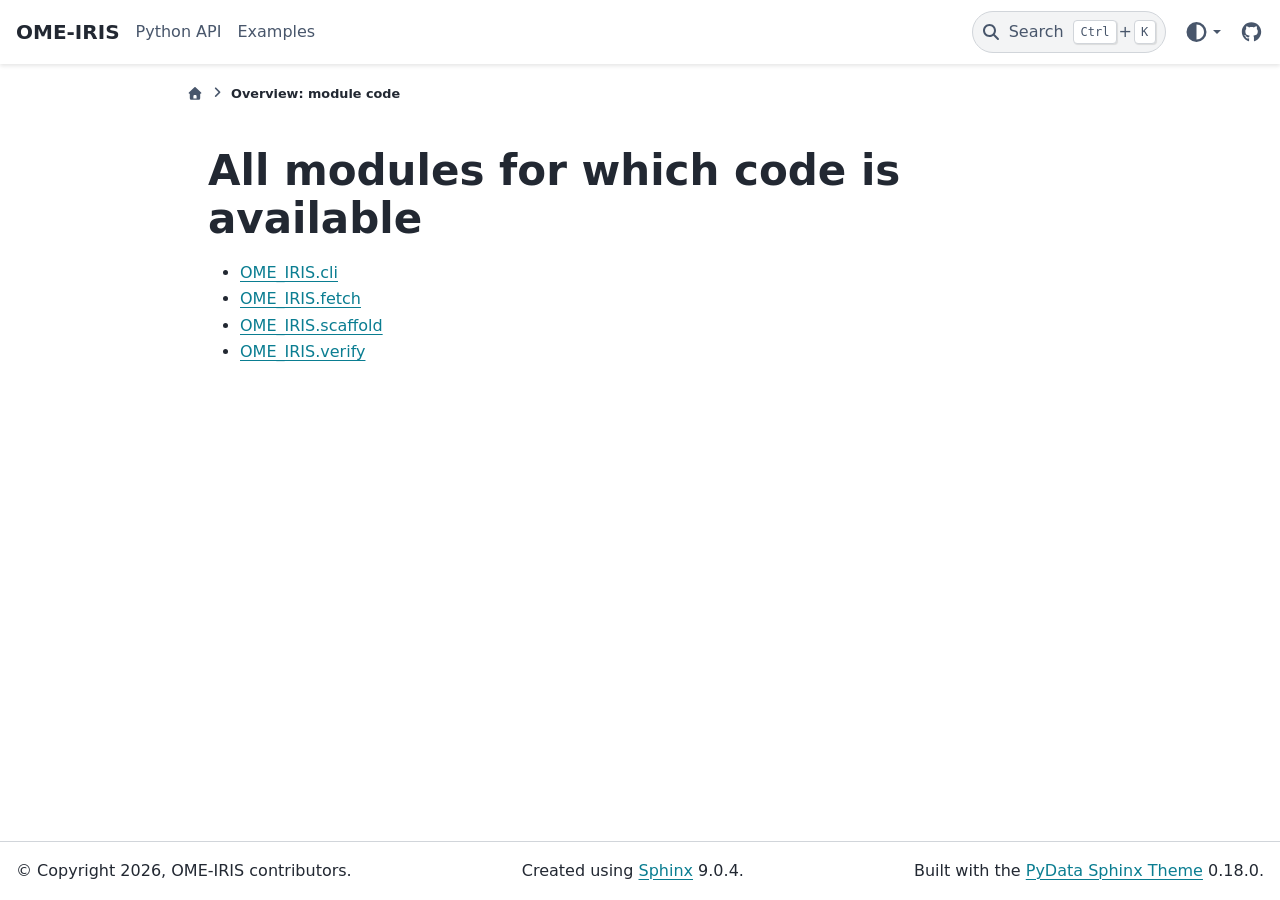
==== commit fa81683b: "Deploying to pages from @ d33bs/OME-IRIS@f3d9bf01e11392e089aed4c8ef235bfd41c48892 🚀" ====
--- a/_modules/index.html
+++ b/_modules/index.html
@@ -26,42 +26,49 @@
   </noscript>
   
   <!-- Loaded before other Sphinx assets -->
-  <link href="../_static/styles/theme.css?digest=8878045cc6db502f8baf" rel="stylesheet" />
-<link href="../_static/styles/pydata-sphinx-theme.css?digest=8878045cc6db502f8baf" rel="stylesheet" />
+  <link href="../_static/styles/theme.css?digest=0790524f97105ba85085" rel="stylesheet" />
+<link href="../_static/styles/pydata-sphinx-theme.css?digest=0790524f97105ba85085" rel="stylesheet" />
 
     <link rel="stylesheet" type="text/css" href="../_static/pygments.css?v=8f2a1f02" />
     <link rel="stylesheet" type="text/css" href="../_static/mystnb.11b39860a7a0cbfd473a3ad8a317855267ff0bd372690045ca344a6b62be495e.css" />
     <link rel="stylesheet" type="text/css" href="../_static/custom.css?v=cc83fd59" />
   
   <!-- So that users can add custom icons -->
-  <script src="../_static/scripts/fontawesome.js?digest=8878045cc6db502f8baf"></script>
+  <script defer src="../_static/scripts/fontawesome.js?digest=0790524f97105ba85085"></script>
   <!-- Pre-loaded scripts that we'll load fully later -->
-  <link rel="preload" as="script" href="../_static/scripts/bootstrap.js?digest=8878045cc6db502f8baf" />
-<link rel="preload" as="script" href="../_static/scripts/pydata-sphinx-theme.js?digest=8878045cc6db502f8baf" />
+  <link rel="preload" as="script" href="../_static/scripts/bootstrap.js?digest=0790524f97105ba85085" />
+<link rel="preload" as="script" href="../_static/scripts/pydata-sphinx-theme.js?digest=0790524f97105ba85085" />
 
     <script src="../_static/documentation_options.js?v=5929fcd5"></script>
-    <script src="../_static/doctools.js?v=9bcbadda"></script>
-    <script src="../_static/sphinx_highlight.js?v=dc90522c"></script>
+    <script src="../_static/doctools.js?v=fd6eb6e6"></script>
+    <script src="../_static/sphinx_highlight.js?v=6ffebe34"></script>
     <script>DOCUMENTATION_OPTIONS.pagename = '_modules/index';</script>
+    <script>DOCUMENTATION_OPTIONS.search_as_you_type = false;</script>
     <link rel="index" title="Index" href="../genindex.html" />
     <link rel="search" title="Search" href="../search.html" />
   <meta name="viewport" content="width=device-width, initial-scale=1"/>
   <meta name="docsearch:language" content="en"/>
   <meta name="docsearch:version" content="" />
+  
+    
+    <script src="../_static/searchtools.js"></script>
+    <script src="../_static/language_data.js"></script>
+    <script src="../searchindex.js"></script>
+  
   </head>
-  
-  
-  <body data-bs-spy="scroll" data-bs-target=".bd-toc-nav" data-offset="180" data-bs-root-margin="0px 0px -60%" data-default-mode="">
-
+  <body data-default-mode="">
   
   
   <div id="pst-skip-link" class="skip-link d-print-none"><a href="#main-content">Skip to main content</a></div>
+
   
   <div id="pst-scroll-pixel-helper"></div>
   
   <button type="button" class="btn rounded-pill" id="pst-back-to-top">
     <i class="fa-solid fa-arrow-up"></i>Back to top</button>
-
+  
+  
+  
   
   <dialog id="pst-search-dialog">
     
@@ -87,7 +94,7 @@
 </div>
 
   
-    <header class="bd-header navbar navbar-expand-lg bd-navbar d-print-none">
+    <header id="pst-header" class="bd-header navbar navbar-expand-lg bd-navbar d-print-none">
 <div class="bd-header__inner bd-page-width">
   <button class="pst-navbar-icon sidebar-toggle primary-toggle" aria-label="Site navigation">
     <span class="fa-solid fa-bars"></span>
@@ -157,11 +164,18 @@
       
         <div class="navbar-item">
 
-<button class="btn btn-sm nav-link pst-navbar-icon theme-switch-button pst-js-only" aria-label="Color mode" data-bs-title="Color mode"  data-bs-placement="bottom" data-bs-toggle="tooltip">
-  <i class="theme-switch fa-solid fa-sun                fa-lg" data-mode="light" title="Light"></i>
-  <i class="theme-switch fa-solid fa-moon               fa-lg" data-mode="dark"  title="Dark"></i>
-  <i class="theme-switch fa-solid fa-circle-half-stroke fa-lg" data-mode="auto"  title="System Settings"></i>
-</button></div>
+<div class="theme-switch-container dropdown pst-js-only" data-bs-toggle="tooltip" data-bs-placement="bottom" title="Color mode">
+  <button class="btn btn-sm nav-link pst-navbar-icon theme-switch-button dropdown-toggle" aria-label="Color mode" data-bs-toggle="dropdown">
+    <i class="theme-switch fa-solid fa-sun fa-lg fa-fw" data-mode="light" title="Light"></i>
+    <i class="theme-switch fa-solid fa-moon fa-lg fa-fw" data-mode="dark" title="Dark"></i>
+    <i class="theme-switch fa-solid fa-circle-half-stroke fa-lg fa-fw" data-mode="auto" title="System Settings"></i>
+  </button>
+  <ul class="dropdown-menu dropdown-menu-end">
+    <li><button class="dropdown-item d-flex align-items-center theme-change-button" data-mode="auto"><i class="fa-solid fa-circle-half-stroke fa-lg fa-fw me-1"></i>System Settings</button></li>
+    <li><button class="dropdown-item d-flex align-items-center theme-change-button" data-mode="light"><i class="fa-solid fa-sun fa-lg fa-fw me-1"></i>Light</button></li>
+    <li><button class="dropdown-item d-flex align-items-center theme-change-button" data-mode="dark"><i class="fa-solid fa-moon fa-lg fa-fw me-1"></i>Dark</button></li>
+  </ul>
+</div></div>
       
         <div class="navbar-item"><ul class="navbar-icon-links"
     aria-label="Icon Links">
@@ -174,8 +188,7 @@
           
           
           
-          <a href="https://github.com/d33bs/OME-IRIS" title="GitHub" class="nav-link pst-navbar-icon" rel="noopener" target="_blank" data-bs-toggle="tooltip" data-bs-placement="bottom"><i class="fa-brands fa-github fa-lg" aria-hidden="true"></i>
-            <span class="sr-only">GitHub</span></a>
+          <a href="https://github.com/d33bs/OME-IRIS" title="GitHub" class="nav-link pst-navbar-icon" rel="noopener" target="_blank" data-bs-toggle="tooltip" data-bs-placement="bottom"><i class="fa-brands fa-github fa-lg" aria-hidden="true"></i><span class="visually-hidden">GitHub</span></a>
         </li>
 </ul></div>
       
@@ -248,11 +261,18 @@
         
           <div class="navbar-item">
 
-<button class="btn btn-sm nav-link pst-navbar-icon theme-switch-button pst-js-only" aria-label="Color mode" data-bs-title="Color mode"  data-bs-placement="bottom" data-bs-toggle="tooltip">
-  <i class="theme-switch fa-solid fa-sun                fa-lg" data-mode="light" title="Light"></i>
-  <i class="theme-switch fa-solid fa-moon               fa-lg" data-mode="dark"  title="Dark"></i>
-  <i class="theme-switch fa-solid fa-circle-half-stroke fa-lg" data-mode="auto"  title="System Settings"></i>
-</button></div>
+<div class="theme-switch-container dropdown pst-js-only" data-bs-toggle="tooltip" data-bs-placement="bottom" title="Color mode">
+  <button class="btn btn-sm nav-link pst-navbar-icon theme-switch-button dropdown-toggle" aria-label="Color mode" data-bs-toggle="dropdown">
+    <i class="theme-switch fa-solid fa-sun fa-lg fa-fw" data-mode="light" title="Light"></i>
+    <i class="theme-switch fa-solid fa-moon fa-lg fa-fw" data-mode="dark" title="Dark"></i>
+    <i class="theme-switch fa-solid fa-circle-half-stroke fa-lg fa-fw" data-mode="auto" title="System Settings"></i>
+  </button>
+  <ul class="dropdown-menu dropdown-menu-end">
+    <li><button class="dropdown-item d-flex align-items-center theme-change-button" data-mode="auto"><i class="fa-solid fa-circle-half-stroke fa-lg fa-fw me-1"></i>System Settings</button></li>
+    <li><button class="dropdown-item d-flex align-items-center theme-change-button" data-mode="light"><i class="fa-solid fa-sun fa-lg fa-fw me-1"></i>Light</button></li>
+    <li><button class="dropdown-item d-flex align-items-center theme-change-button" data-mode="dark"><i class="fa-solid fa-moon fa-lg fa-fw me-1"></i>Dark</button></li>
+  </ul>
+</div></div>
         
           <div class="navbar-item"><ul class="navbar-icon-links"
     aria-label="Icon Links">
@@ -265,8 +285,7 @@
           
           
           
-          <a href="https://github.com/d33bs/OME-IRIS" title="GitHub" class="nav-link pst-navbar-icon" rel="noopener" target="_blank" data-bs-toggle="tooltip" data-bs-placement="bottom"><i class="fa-brands fa-github fa-lg" aria-hidden="true"></i>
-            <span class="sr-only">GitHub</span></a>
+          <a href="https://github.com/d33bs/OME-IRIS" title="GitHub" class="nav-link pst-navbar-icon" rel="noopener" target="_blank" data-bs-toggle="tooltip" data-bs-placement="bottom"><i class="fa-brands fa-github fa-lg" aria-hidden="true"></i><span class="visually-hidden">GitHub</span></a>
         </li>
 </ul></div>
         
@@ -360,8 +379,8 @@
   </div>
   
   <!-- Scripts loaded after <body> so the DOM is not blocked -->
-  <script defer src="../_static/scripts/bootstrap.js?digest=8878045cc6db502f8baf"></script>
-<script defer src="../_static/scripts/pydata-sphinx-theme.js?digest=8878045cc6db502f8baf"></script>
+  <script defer src="../_static/scripts/bootstrap.js?digest=0790524f97105ba85085"></script>
+<script defer src="../_static/scripts/pydata-sphinx-theme.js?digest=0790524f97105ba85085"></script>
 
   <footer class="bd-footer">
 <div class="bd-footer__inner bd-page-width">
@@ -386,7 +405,7 @@
         <div class="footer-item">
 
   <p class="sphinx-version">
-    Created using <a href="https://www.sphinx-doc.org/">Sphinx</a> 8.2.3.
+    Created using <a href="https://www.sphinx-doc.org/">Sphinx</a> 9.0.4.
     <br/>
   </p>
 </div>
@@ -399,7 +418,7 @@
         <div class="footer-item">
 <p class="theme-version">
   <!-- # L10n: Setting the PST URL as an argument as this does not need to be localized -->
-  Built with the <a href="https://pydata-sphinx-theme.readthedocs.io/en/stable/index.html">PyData Sphinx Theme</a> 0.16.1.
+  Built with the <a href="https://pydata-sphinx-theme.readthedocs.io/en/stable/index.html">PyData Sphinx Theme</a> 0.18.0.
 </p></div>
       
     </div>
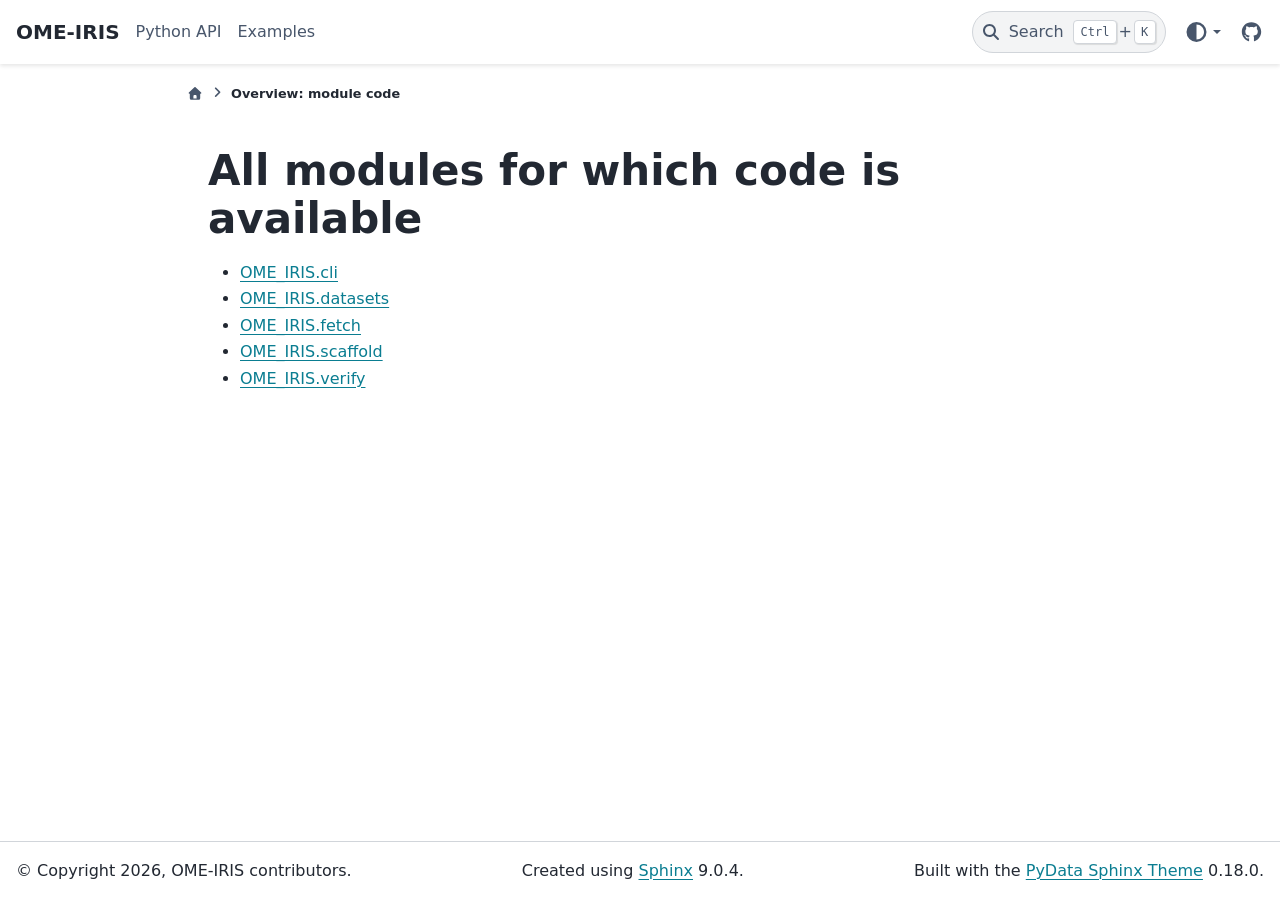
==== commit 22d1997f: "Deploying to pages from @ d33bs/OME-IRIS@93fb3ff248d1e96f770ae50573d32c45cdc11583 🚀" ====
--- a/_modules/index.html
+++ b/_modules/index.html
@@ -347,6 +347,7 @@
                   
   <h1>All modules for which code is available</h1>
 <ul><li><a href="OME_IRIS/cli.html">OME_IRIS.cli</a></li>
+<li><a href="OME_IRIS/datasets.html">OME_IRIS.datasets</a></li>
 <li><a href="OME_IRIS/fetch.html">OME_IRIS.fetch</a></li>
 <li><a href="OME_IRIS/scaffold.html">OME_IRIS.scaffold</a></li>
 <li><a href="OME_IRIS/verify.html">OME_IRIS.verify</a></li>
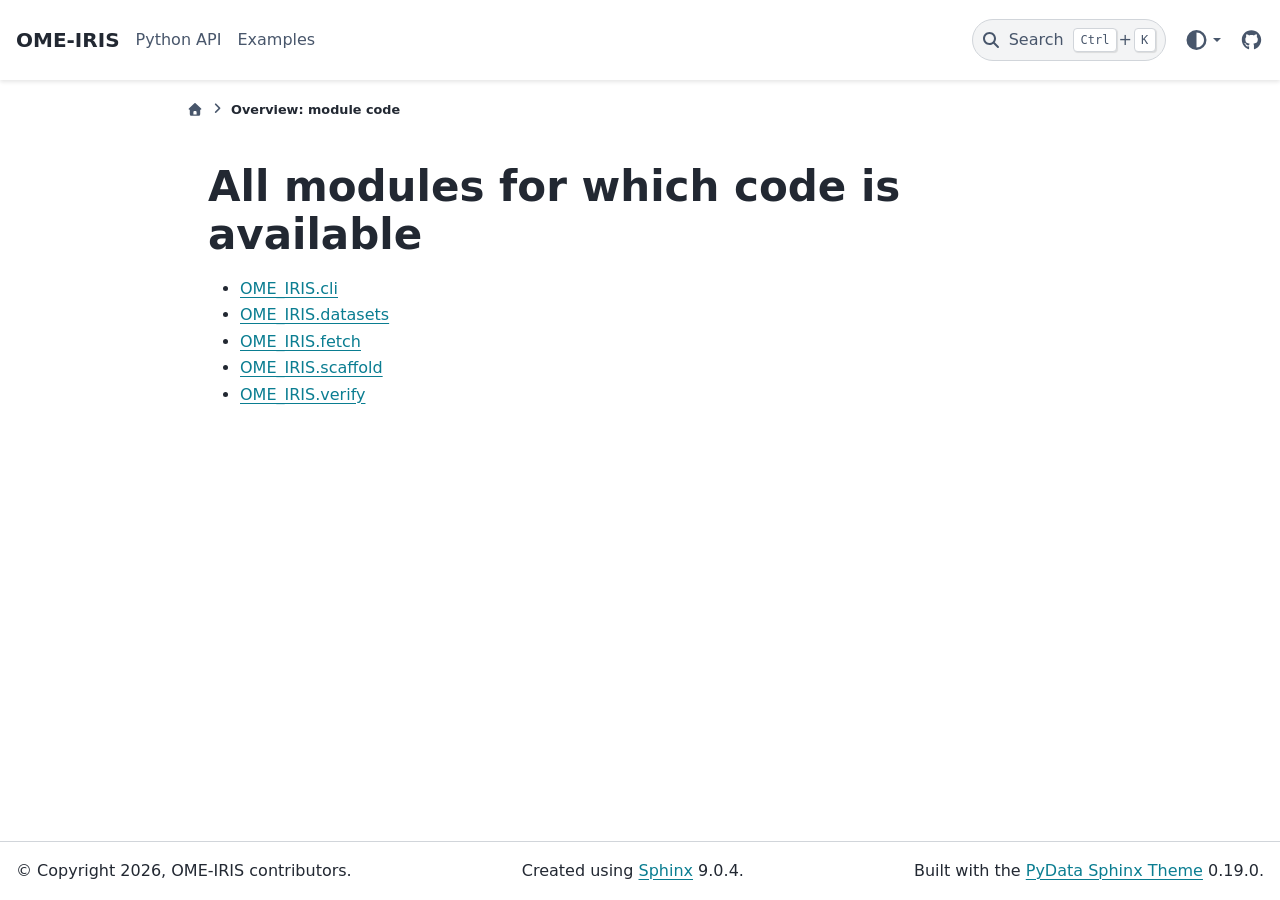
==== commit bbb52563: "Deploying to pages from @ WayScience/OME-IRIS@ed36b2ea10b71d0b53da24ba88f8db89437c8501 🚀" ====
--- a/_modules/index.html
+++ b/_modules/index.html
@@ -26,18 +26,18 @@
   </noscript>
   
   <!-- Loaded before other Sphinx assets -->
-  <link href="../_static/styles/theme.css?digest=0790524f97105ba85085" rel="stylesheet" />
-<link href="../_static/styles/pydata-sphinx-theme.css?digest=0790524f97105ba85085" rel="stylesheet" />
+  <link href="../_static/styles/theme.css?digest=a95f357e85573c9b56d5" rel="stylesheet" />
+<link href="../_static/styles/pydata-sphinx-theme.css?digest=a95f357e85573c9b56d5" rel="stylesheet" />
 
     <link rel="stylesheet" type="text/css" href="../_static/pygments.css?v=8f2a1f02" />
     <link rel="stylesheet" type="text/css" href="../_static/mystnb.11b39860a7a0cbfd473a3ad8a317855267ff0bd372690045ca344a6b62be495e.css" />
     <link rel="stylesheet" type="text/css" href="../_static/custom.css?v=cc83fd59" />
   
   <!-- So that users can add custom icons -->
-  <script defer src="../_static/scripts/fontawesome.js?digest=0790524f97105ba85085"></script>
+  <script defer src="../_static/scripts/fontawesome.js?digest=a95f357e85573c9b56d5"></script>
   <!-- Pre-loaded scripts that we'll load fully later -->
-  <link rel="preload" as="script" href="../_static/scripts/bootstrap.js?digest=0790524f97105ba85085" />
-<link rel="preload" as="script" href="../_static/scripts/pydata-sphinx-theme.js?digest=0790524f97105ba85085" />
+  <link rel="preload" as="script" href="../_static/scripts/bootstrap.js?digest=a95f357e85573c9b56d5" />
+<link rel="preload" as="script" href="../_static/scripts/pydata-sphinx-theme.js?digest=a95f357e85573c9b56d5" />
 
     <script src="../_static/documentation_options.js?v=5929fcd5"></script>
     <script src="../_static/doctools.js?v=fd6eb6e6"></script>
@@ -380,8 +380,8 @@
   </div>
   
   <!-- Scripts loaded after <body> so the DOM is not blocked -->
-  <script defer src="../_static/scripts/bootstrap.js?digest=0790524f97105ba85085"></script>
-<script defer src="../_static/scripts/pydata-sphinx-theme.js?digest=0790524f97105ba85085"></script>
+  <script defer src="../_static/scripts/bootstrap.js?digest=a95f357e85573c9b56d5"></script>
+<script defer src="../_static/scripts/pydata-sphinx-theme.js?digest=a95f357e85573c9b56d5"></script>
 
   <footer class="bd-footer">
 <div class="bd-footer__inner bd-page-width">
@@ -419,7 +419,7 @@
         <div class="footer-item">
 <p class="theme-version">
   <!-- # L10n: Setting the PST URL as an argument as this does not need to be localized -->
-  Built with the <a href="https://pydata-sphinx-theme.readthedocs.io/en/stable/index.html">PyData Sphinx Theme</a> 0.18.0.
+  Built with the <a href="https://pydata-sphinx-theme.readthedocs.io/en/stable/index.html">PyData Sphinx Theme</a> 0.19.0.
 </p></div>
       
     </div>
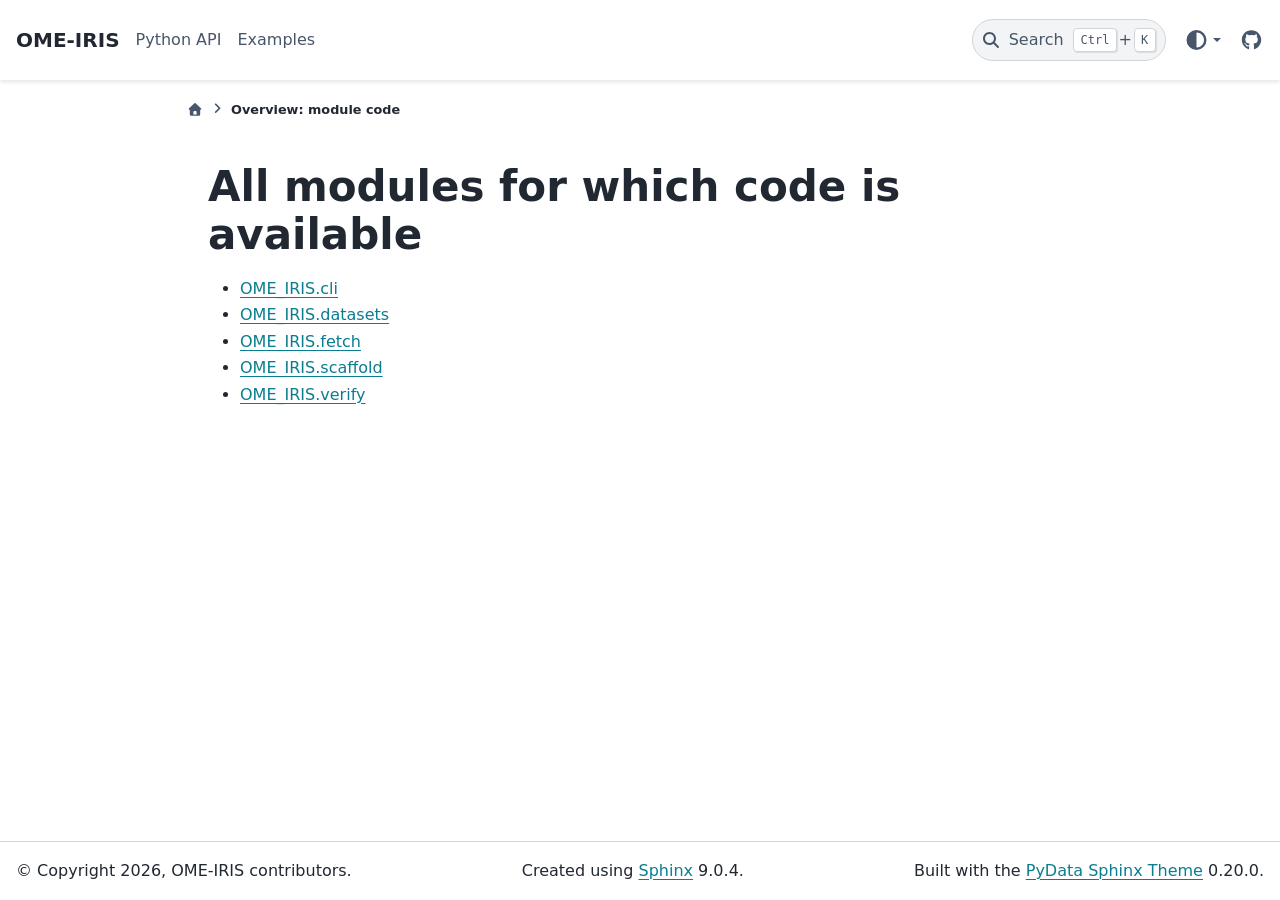
==== commit 56166200: "Deploying to pages from @ WayScience/OME-IRIS@1ecc52888981f4114511ad61241a2ae9e9f9e857 🚀" ====
--- a/_modules/index.html
+++ b/_modules/index.html
@@ -26,18 +26,18 @@
   </noscript>
   
   <!-- Loaded before other Sphinx assets -->
-  <link href="../_static/styles/theme.css?digest=a95f357e85573c9b56d5" rel="stylesheet" />
-<link href="../_static/styles/pydata-sphinx-theme.css?digest=a95f357e85573c9b56d5" rel="stylesheet" />
+  <link href="../_static/styles/theme.css?digest=90905a2f556bf617f1a9" rel="stylesheet" />
+<link href="../_static/styles/pydata-sphinx-theme.css?digest=90905a2f556bf617f1a9" rel="stylesheet" />
 
     <link rel="stylesheet" type="text/css" href="../_static/pygments.css?v=8f2a1f02" />
     <link rel="stylesheet" type="text/css" href="../_static/mystnb.11b39860a7a0cbfd473a3ad8a317855267ff0bd372690045ca344a6b62be495e.css" />
     <link rel="stylesheet" type="text/css" href="../_static/custom.css?v=cc83fd59" />
   
   <!-- So that users can add custom icons -->
-  <script defer src="../_static/scripts/fontawesome.js?digest=a95f357e85573c9b56d5"></script>
+  <script defer src="../_static/scripts/fontawesome.js?digest=90905a2f556bf617f1a9"></script>
   <!-- Pre-loaded scripts that we'll load fully later -->
-  <link rel="preload" as="script" href="../_static/scripts/bootstrap.js?digest=a95f357e85573c9b56d5" />
-<link rel="preload" as="script" href="../_static/scripts/pydata-sphinx-theme.js?digest=a95f357e85573c9b56d5" />
+  <link rel="preload" as="script" href="../_static/scripts/bootstrap.js?digest=90905a2f556bf617f1a9" />
+<link rel="preload" as="script" href="../_static/scripts/pydata-sphinx-theme.js?digest=90905a2f556bf617f1a9" />
 
     <script src="../_static/documentation_options.js?v=5929fcd5"></script>
     <script src="../_static/doctools.js?v=fd6eb6e6"></script>
@@ -380,8 +380,8 @@
   </div>
   
   <!-- Scripts loaded after <body> so the DOM is not blocked -->
-  <script defer src="../_static/scripts/bootstrap.js?digest=a95f357e85573c9b56d5"></script>
-<script defer src="../_static/scripts/pydata-sphinx-theme.js?digest=a95f357e85573c9b56d5"></script>
+  <script defer src="../_static/scripts/bootstrap.js?digest=90905a2f556bf617f1a9"></script>
+<script defer src="../_static/scripts/pydata-sphinx-theme.js?digest=90905a2f556bf617f1a9"></script>
 
   <footer class="bd-footer">
 <div class="bd-footer__inner bd-page-width">
@@ -419,7 +419,7 @@
         <div class="footer-item">
 <p class="theme-version">
   <!-- # L10n: Setting the PST URL as an argument as this does not need to be localized -->
-  Built with the <a href="https://pydata-sphinx-theme.readthedocs.io/en/stable/index.html">PyData Sphinx Theme</a> 0.19.0.
+  Built with the <a href="https://pydata-sphinx-theme.readthedocs.io/en/stable/index.html">PyData Sphinx Theme</a> 0.20.0.
 </p></div>
       
     </div>
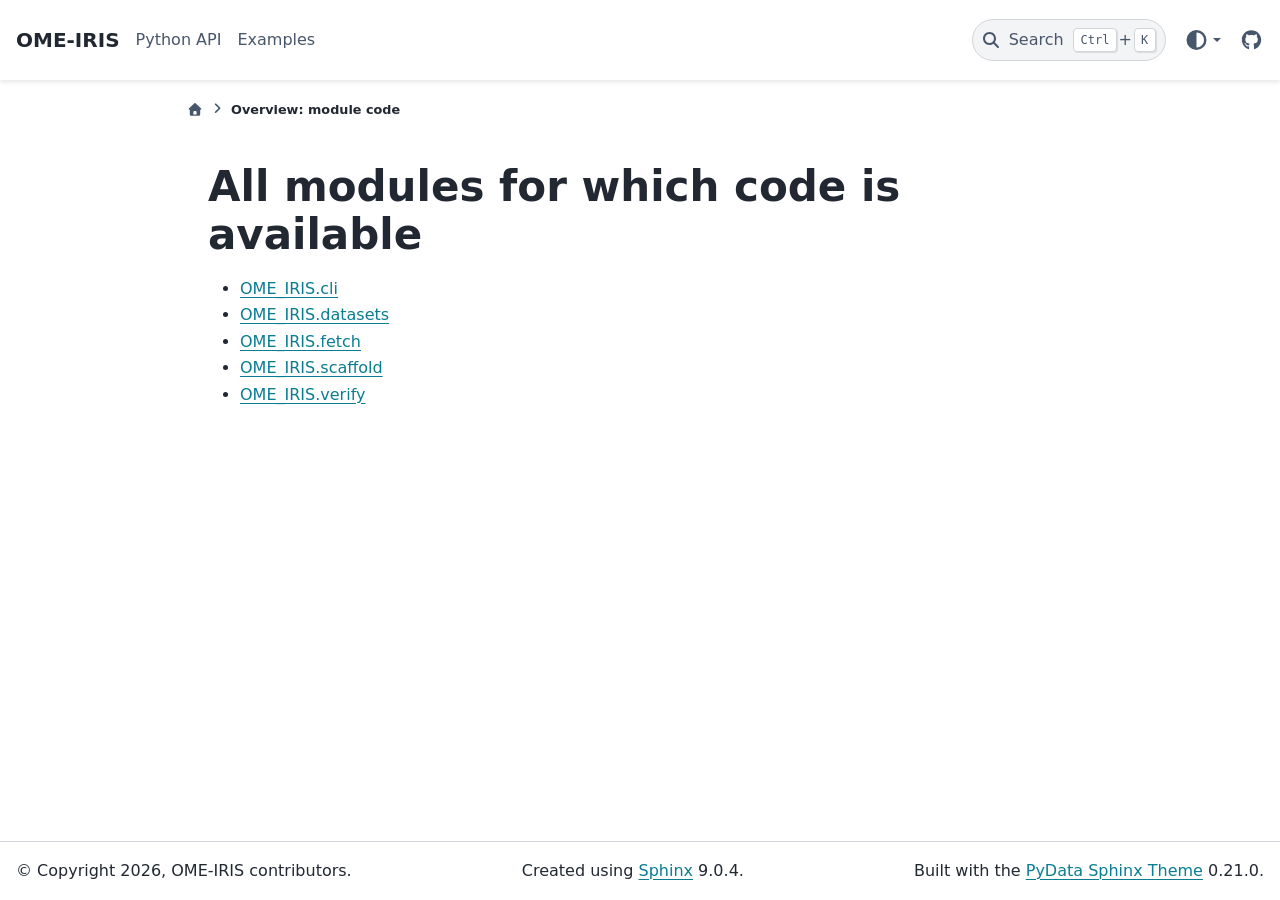
==== commit be188a53: "Deploying to pages from @ WayScience/OME-IRIS@5387847bd679e673f87c63434db7664b80766b0c 🚀" ====
--- a/_modules/index.html
+++ b/_modules/index.html
@@ -26,18 +26,18 @@
   </noscript>
   
   <!-- Loaded before other Sphinx assets -->
-  <link href="../_static/styles/theme.css?digest=90905a2f556bf617f1a9" rel="stylesheet" />
-<link href="../_static/styles/pydata-sphinx-theme.css?digest=90905a2f556bf617f1a9" rel="stylesheet" />
+  <link href="../_static/styles/theme.css?digest=cb8930eaaf36d9849b67" rel="stylesheet" />
+<link href="../_static/styles/pydata-sphinx-theme.css?digest=cb8930eaaf36d9849b67" rel="stylesheet" />
 
     <link rel="stylesheet" type="text/css" href="../_static/pygments.css?v=8f2a1f02" />
     <link rel="stylesheet" type="text/css" href="../_static/mystnb.11b39860a7a0cbfd473a3ad8a317855267ff0bd372690045ca344a6b62be495e.css" />
     <link rel="stylesheet" type="text/css" href="../_static/custom.css?v=cc83fd59" />
   
   <!-- So that users can add custom icons -->
-  <script defer src="../_static/scripts/fontawesome.js?digest=90905a2f556bf617f1a9"></script>
+  <script defer src="../_static/scripts/fontawesome.js?digest=cb8930eaaf36d9849b67"></script>
   <!-- Pre-loaded scripts that we'll load fully later -->
-  <link rel="preload" as="script" href="../_static/scripts/bootstrap.js?digest=90905a2f556bf617f1a9" />
-<link rel="preload" as="script" href="../_static/scripts/pydata-sphinx-theme.js?digest=90905a2f556bf617f1a9" />
+  <link rel="preload" as="script" href="../_static/scripts/bootstrap.js?digest=cb8930eaaf36d9849b67" />
+<link rel="preload" as="script" href="../_static/scripts/pydata-sphinx-theme.js?digest=cb8930eaaf36d9849b67" />
 
     <script src="../_static/documentation_options.js?v=5929fcd5"></script>
     <script src="../_static/doctools.js?v=fd6eb6e6"></script>
@@ -380,8 +380,8 @@
   </div>
   
   <!-- Scripts loaded after <body> so the DOM is not blocked -->
-  <script defer src="../_static/scripts/bootstrap.js?digest=90905a2f556bf617f1a9"></script>
-<script defer src="../_static/scripts/pydata-sphinx-theme.js?digest=90905a2f556bf617f1a9"></script>
+  <script defer src="../_static/scripts/bootstrap.js?digest=cb8930eaaf36d9849b67"></script>
+<script defer src="../_static/scripts/pydata-sphinx-theme.js?digest=cb8930eaaf36d9849b67"></script>
 
   <footer class="bd-footer">
 <div class="bd-footer__inner bd-page-width">
@@ -419,7 +419,7 @@
         <div class="footer-item">
 <p class="theme-version">
   <!-- # L10n: Setting the PST URL as an argument as this does not need to be localized -->
-  Built with the <a href="https://pydata-sphinx-theme.readthedocs.io/en/stable/index.html">PyData Sphinx Theme</a> 0.20.0.
+  Built with the <a href="https://pydata-sphinx-theme.readthedocs.io/en/stable/index.html">PyData Sphinx Theme</a> 0.21.0.
 </p></div>
       
     </div>
